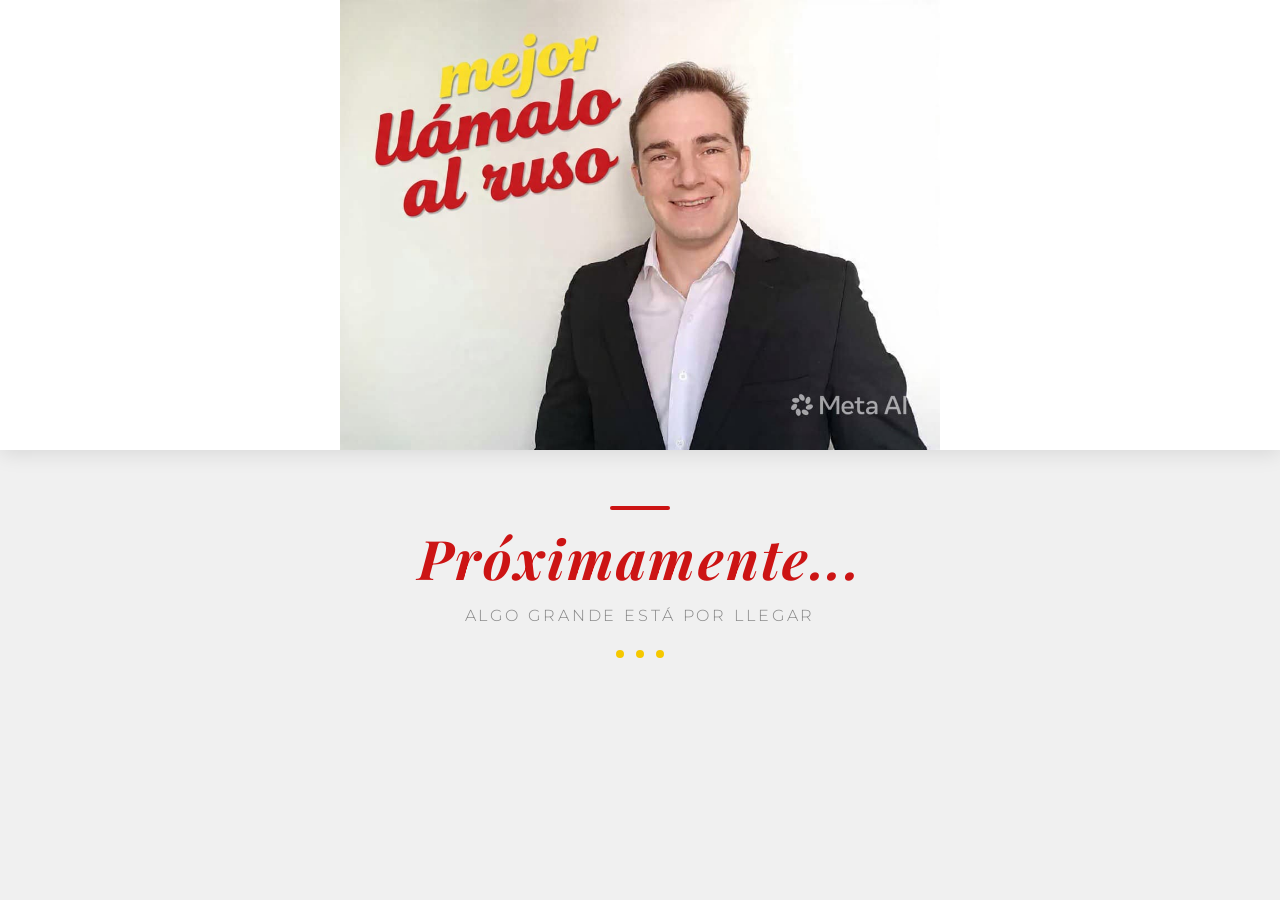
==== index.html @ 2558a4d0 "Add files via upload" ====
<!DOCTYPE html>
<html lang="es">
<head>
  <meta charset="UTF-8" />
  <meta name="viewport" content="width=device-width, initial-scale=1.0" />
  <title>Próximamente</title>
  <link href="https://fonts.googleapis.com/css2?family=Playfair+Display:ital,wght@0,700;1,700&family=Montserrat:wght@300;400;600&display=swap" rel="stylesheet" />
  <style>
    *, *::before, *::after {
      box-sizing: border-box;
      margin: 0;
      padding: 0;
    }

    :root {
      --rojo: #cc1414;
      --amarillo: #f5c800;
      --blanco: #ffffff;
      --gris: #f0f0f0;
    }

    body {
      background-color: var(--gris);
      font-family: 'Montserrat', sans-serif;
      min-height: 100vh;
      display: flex;
      flex-direction: column;
      align-items: center;
    }

    /* ===== HEADER ===== */
    header {
      width: 100%;
      background: var(--blanco);
      box-shadow: 0 4px 20px rgba(0,0,0,0.10);
      display: flex;
      justify-content: center;
      align-items: center;
      padding: 0;
      overflow: hidden;
      position: relative;
    }

    .header-img-wrap {
      width: 100%;
      max-width: 600px;
      position: relative;
    }

    .header-img-wrap img {
      width: 100%;
      height: auto;
      display: block;
      object-fit: cover;
    }

    /* ===== CONTENIDO ===== */
    .contenido {
      display: flex;
      flex-direction: column;
      align-items: center;
      justify-content: center;
      padding: 56px 24px 48px;
      text-align: center;
      gap: 18px;
    }

    .linea-decorativa {
      width: 60px;
      height: 4px;
      background: var(--rojo);
      border-radius: 2px;
      margin: 0 auto;
    }

    h3.proximamente {
      font-family: 'Playfair Display', serif;
      font-style: italic;
      font-size: clamp(2rem, 6vw, 3.4rem);
      color: var(--rojo);
      letter-spacing: 0.04em;
      line-height: 1.1;
      animation: fadeUp 0.9s cubic-bezier(.22,1,.36,1) both;
    }

    .sub {
      font-family: 'Montserrat', sans-serif;
      font-weight: 300;
      font-size: clamp(0.85rem, 2.5vw, 1rem);
      color: #888;
      letter-spacing: 0.18em;
      text-transform: uppercase;
      animation: fadeUp 1.1s 0.15s cubic-bezier(.22,1,.36,1) both;
    }

    .dot {
      display: inline-block;
      width: 8px;
      height: 8px;
      border-radius: 50%;
      background: var(--amarillo);
      margin: 0 4px;
      animation: pulse 1.4s infinite ease-in-out;
    }
    .dot:nth-child(2) { animation-delay: 0.2s; }
    .dot:nth-child(3) { animation-delay: 0.4s; }

    /* ===== ANIMACIONES ===== */
    @keyframes fadeUp {
      from { opacity: 0; transform: translateY(28px); }
      to   { opacity: 1; transform: translateY(0); }
    }

    @keyframes pulse {
      0%, 100% { transform: scale(1); opacity: 0.7; }
      50%       { transform: scale(1.5); opacity: 1; }
    }

    /* ===== RESPONSIVE ===== */
    @media (max-width: 480px) {
      .header-img-wrap {
        max-width: 100%;
      }

      .contenido {
        padding: 36px 16px 32px;
      }
    }
  </style>
</head>
<body>

  <header>
    <div class="header-img-wrap">
      <img src="CV.jpeg" alt="Mejor llámalo al ruso" />
    </div>
  </header>

  <section class="contenido">
    <div class="linea-decorativa"></div>
    <h3 class="proximamente">Próximamente...</h3>
    <p class="sub">Algo grande está por llegar</p>
    <div>
      <span class="dot"></span>
      <span class="dot"></span>
      <span class="dot"></span>
    </div>
  </section>

</body>
</html>
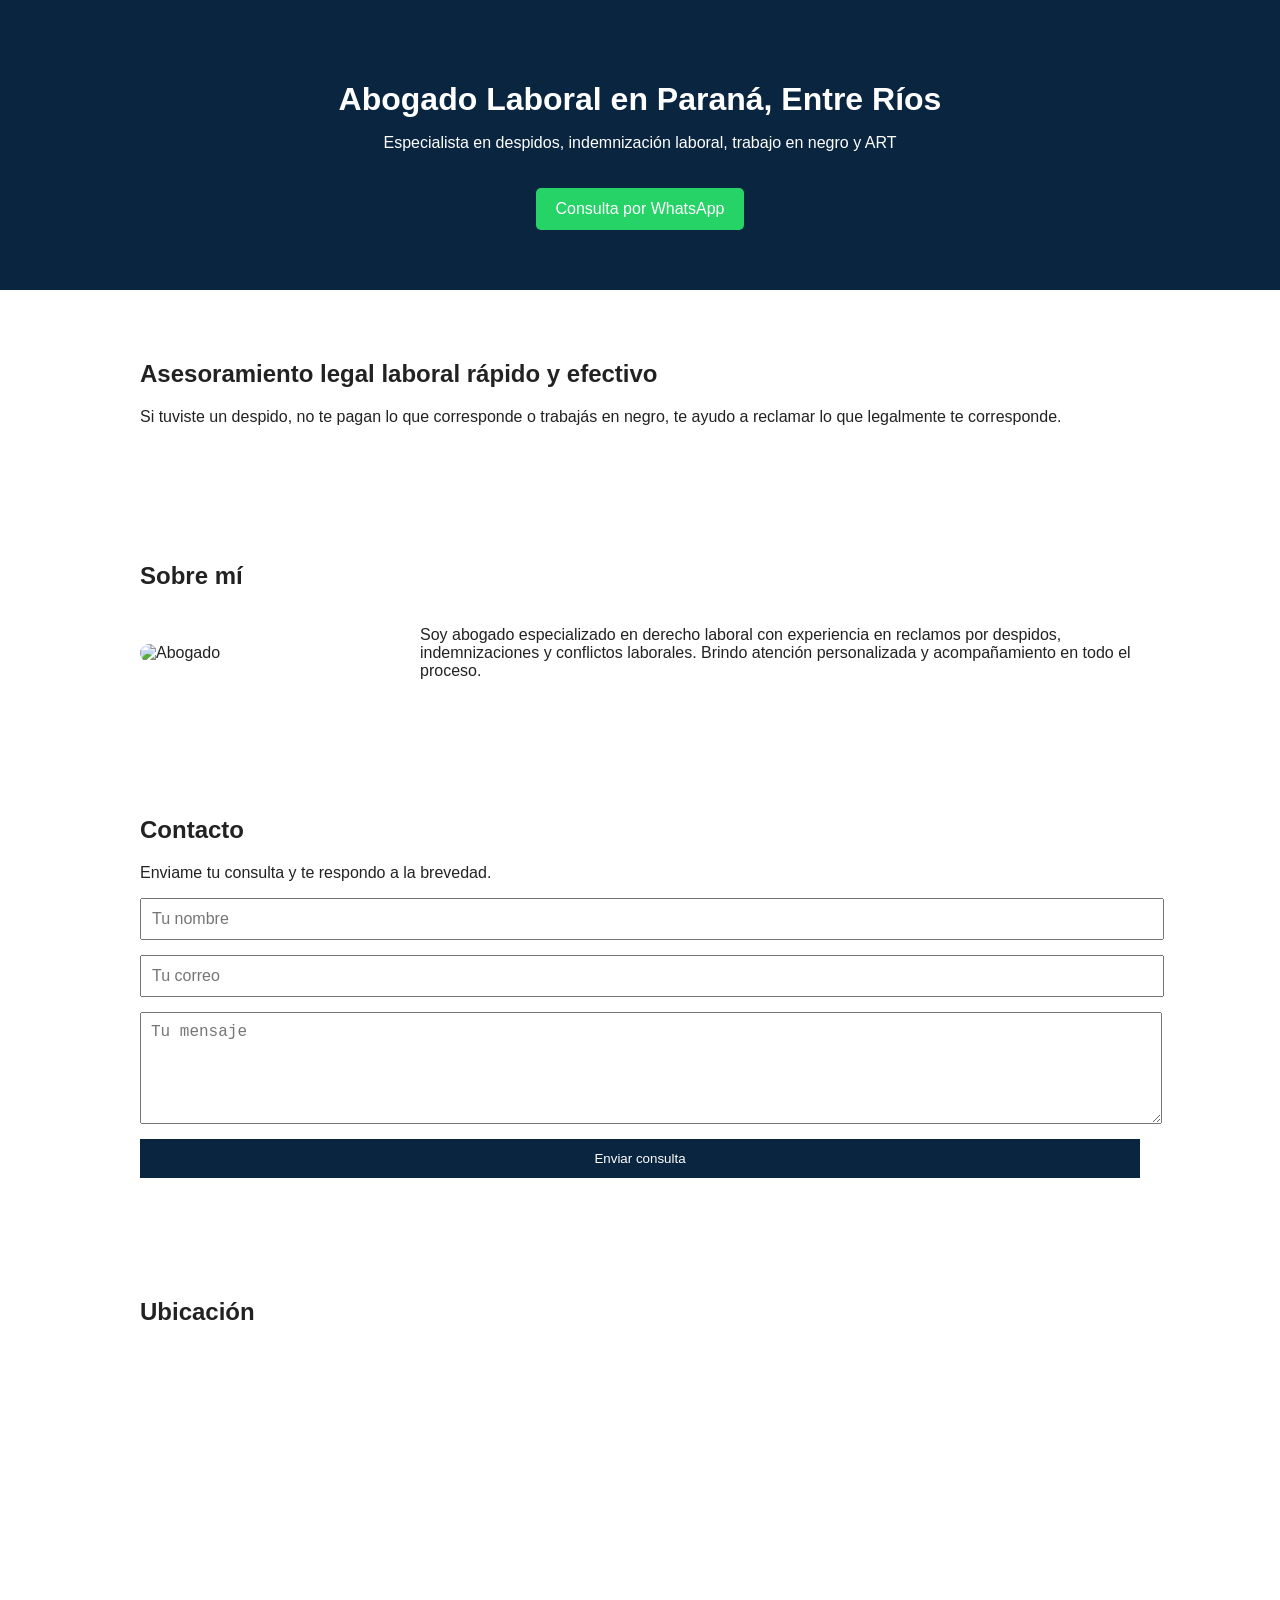
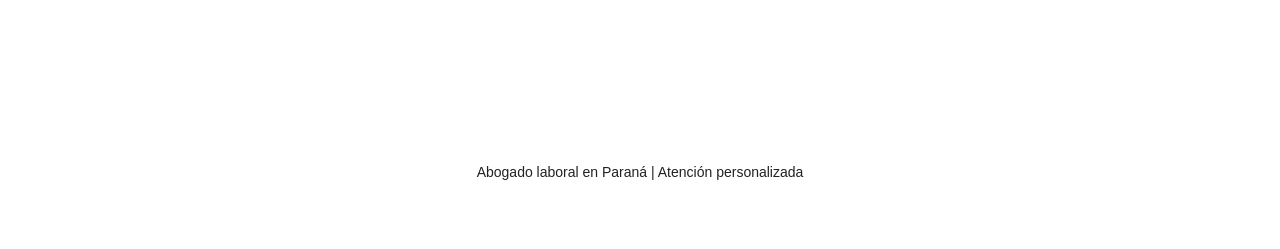
==== commit 8019c6fc: "Update index.html for legal services website" ====
--- a/index.html
+++ b/index.html
@@ -1,151 +1,167 @@
 <!DOCTYPE html>
 <html lang="es">
 <head>
-  <meta charset="UTF-8" />
-  <meta name="viewport" content="width=device-width, initial-scale=1.0" />
-  <title>Próximamente</title>
-  <link href="https://fonts.googleapis.com/css2?family=Playfair+Display:ital,wght@0,700;1,700&family=Montserrat:wght@300;400;600&display=swap" rel="stylesheet" />
-  <style>
-    *, *::before, *::after {
-      box-sizing: border-box;
-      margin: 0;
-      padding: 0;
+<meta charset="UTF-8">
+<meta name="viewport" content="width=device-width, initial-scale=1.0">
+
+<title>Abogado Laboral en Paran&aacute; | Consulta Gratis</title>
+
+<meta name="description" content="Abogado laboral en Paran&aacute;. Despidos, indemnizaci&oacute;n y ART. Consulta sin cargo.">
+
+<style>
+body {
+    margin: 0;
+    font-family: Arial, sans-serif;
+    color: #222;
+}
+
+/* HERO */
+header {
+    background: #0a2540;
+    color: white;
+    text-align: center;
+    padding: 60px 20px;
+}
+
+h1 {
+    font-size: 32px;
+    margin-bottom: 10px;
+}
+
+.cta {
+    display: inline-block;
+    margin-top: 20px;
+    background: #25d366;
+    color: white;
+    padding: 12px 20px;
+    text-decoration: none;
+    border-radius: 5px;
+}
+
+/* SECCIONES */
+section {
+    padding: 50px 20px;
+    max-width: 1000px;
+    margin: auto;
+}
+
+/* SOBRE MI */
+.sobre-mi {
+    display: flex;
+    flex-wrap: wrap;
+    align-items: center;
+    gap: 30px;
+}
+
+.sobre-mi img {
+    width: 250px;
+    border-radius: 10px;
+}
+
+.sobre-mi div {
+    flex: 1;
+}
+
+/* FORMULARIO */
+form {
+    display: flex;
+    flex-direction: column;
+    gap: 15px;
+}
+
+input, textarea {
+    padding: 10px;
+    font-size: 16px;
+    width: 100%;
+}
+
+button {
+    background: #0a2540;
+    color: white;
+    border: none;
+    padding: 12px;
+    cursor: pointer;
+}
+
+/* MAPA */
+iframe {
+    width: 100%;
+    height: 300px;
+    border: 0;
+}
+
+/* RESPONSIVE */
+@media(max-width:768px){
+    .sobre-mi {
+        flex-direction: column;
+        text-align: center;
     }
+}
+</style>
 
-    :root {
-      --rojo: #cc1414;
-      --amarillo: #f5c800;
-      --blanco: #ffffff;
-      --gris: #f0f0f0;
-    }
+</head>
 
-    body {
-      background-color: var(--gris);
-      font-family: 'Montserrat', sans-serif;
-      min-height: 100vh;
-      display: flex;
-      flex-direction: column;
-      align-items: center;
-    }
-
-    /* ===== HEADER ===== */
-    header {
-      width: 100%;
-      background: var(--blanco);
-      box-shadow: 0 4px 20px rgba(0,0,0,0.10);
-      display: flex;
-      justify-content: center;
-      align-items: center;
-      padding: 0;
-      overflow: hidden;
-      position: relative;
-    }
-
-    .header-img-wrap {
-      width: 100%;
-      max-width: 600px;
-      position: relative;
-    }
-
-    .header-img-wrap img {
-      width: 100%;
-      height: auto;
-      display: block;
-      object-fit: cover;
-    }
-
-    /* ===== CONTENIDO ===== */
-    .contenido {
-      display: flex;
-      flex-direction: column;
-      align-items: center;
-      justify-content: center;
-      padding: 56px 24px 48px;
-      text-align: center;
-      gap: 18px;
-    }
-
-    .linea-decorativa {
-      width: 60px;
-      height: 4px;
-      background: var(--rojo);
-      border-radius: 2px;
-      margin: 0 auto;
-    }
-
-    h3.proximamente {
-      font-family: 'Playfair Display', serif;
-      font-style: italic;
-      font-size: clamp(2rem, 6vw, 3.4rem);
-      color: var(--rojo);
-      letter-spacing: 0.04em;
-      line-height: 1.1;
-      animation: fadeUp 0.9s cubic-bezier(.22,1,.36,1) both;
-    }
-
-    .sub {
-      font-family: 'Montserrat', sans-serif;
-      font-weight: 300;
-      font-size: clamp(0.85rem, 2.5vw, 1rem);
-      color: #888;
-      letter-spacing: 0.18em;
-      text-transform: uppercase;
-      animation: fadeUp 1.1s 0.15s cubic-bezier(.22,1,.36,1) both;
-    }
-
-    .dot {
-      display: inline-block;
-      width: 8px;
-      height: 8px;
-      border-radius: 50%;
-      background: var(--amarillo);
-      margin: 0 4px;
-      animation: pulse 1.4s infinite ease-in-out;
-    }
-    .dot:nth-child(2) { animation-delay: 0.2s; }
-    .dot:nth-child(3) { animation-delay: 0.4s; }
-
-    /* ===== ANIMACIONES ===== */
-    @keyframes fadeUp {
-      from { opacity: 0; transform: translateY(28px); }
-      to   { opacity: 1; transform: translateY(0); }
-    }
-
-    @keyframes pulse {
-      0%, 100% { transform: scale(1); opacity: 0.7; }
-      50%       { transform: scale(1.5); opacity: 1; }
-    }
-
-    /* ===== RESPONSIVE ===== */
-    @media (max-width: 480px) {
-      .header-img-wrap {
-        max-width: 100%;
-      }
-
-      .contenido {
-        padding: 36px 16px 32px;
-      }
-    }
-  </style>
-</head>
 <body>
 
-  <header>
-    <div class="header-img-wrap">
-      <img src="CV.jpeg" alt="Mejor llámalo al ruso" />
+<!-- HERO -->
+<header>
+<h1>Abogado Laboral en Paran&aacute;, Entre R&iacute;os</h1>
+<p>Especialista en despidos, indemnizaci&oacute;n laboral, trabajo en negro y ART</p>
+<a class="cta" href="https://wa.me/5493430000000">Consulta por WhatsApp</a>
+</header>
+
+<!-- PRESENTACIÓN -->
+<section>
+<h2>Asesoramiento legal laboral r&aacute;pido y efectivo</h2>
+<p>
+Si tuviste un despido, no te pagan lo que corresponde o trabaj&aacute;s en negro,
+te ayudo a reclamar lo que legalmente te corresponde.
+</p>
+</section>
+
+<!-- SOBRE MI -->
+<section>
+<h2>Sobre m&iacute;</h2>
+
+<div class="sobre-mi">
+    <img src="img1.jpg" alt="Abogado">
+
+    <div>
+        <p>
+        Soy abogado especializado en derecho laboral con experiencia en
+        reclamos por despidos, indemnizaciones y conflictos laborales.
+        Brindo atenci&oacute;n personalizada y acompa&ntilde;amiento en todo el proceso.
+        </p>
     </div>
-  </header>
+</div>
 
-  <section class="contenido">
-    <div class="linea-decorativa"></div>
-    <h3 class="proximamente">Próximamente...</h3>
-    <p class="sub">Algo grande está por llegar</p>
-    <div>
-      <span class="dot"></span>
-      <span class="dot"></span>
-      <span class="dot"></span>
-    </div>
-  </section>
+</section>
+
+<!-- CONTACTO -->
+<section>
+<h2>Contacto</h2>
+<p>Enviame tu consulta y te respondo a la brevedad.</p>
+
+<form action="mailto:tucorreo@gmail.com" method="post" enctype="text/plain">
+    <input type="text" name="nombre" placeholder="Tu nombre" required>
+    <input type="email" name="correo" placeholder="Tu correo" required>
+    <textarea name="mensaje" rows="5" placeholder="Tu mensaje" required></textarea>
+
+    <button type="submit">Enviar consulta</button>
+</form>
+
+</section>
+
+<!-- MAPA -->
+<section>
+<h2>Ubicaci&oacute;n</h2>
+<iframe src="https://www.google.com/maps?q=Parana+Entre+Rios&output=embed"></iframe>
+</section>
+
+<!-- FOOTER -->
+<section style="text-align:center; font-size:14px;">
+<p>Abogado laboral en Paran&aacute; | Atenci&oacute;n personalizada</p>
+</section>
 
 </body>
-</html>
+
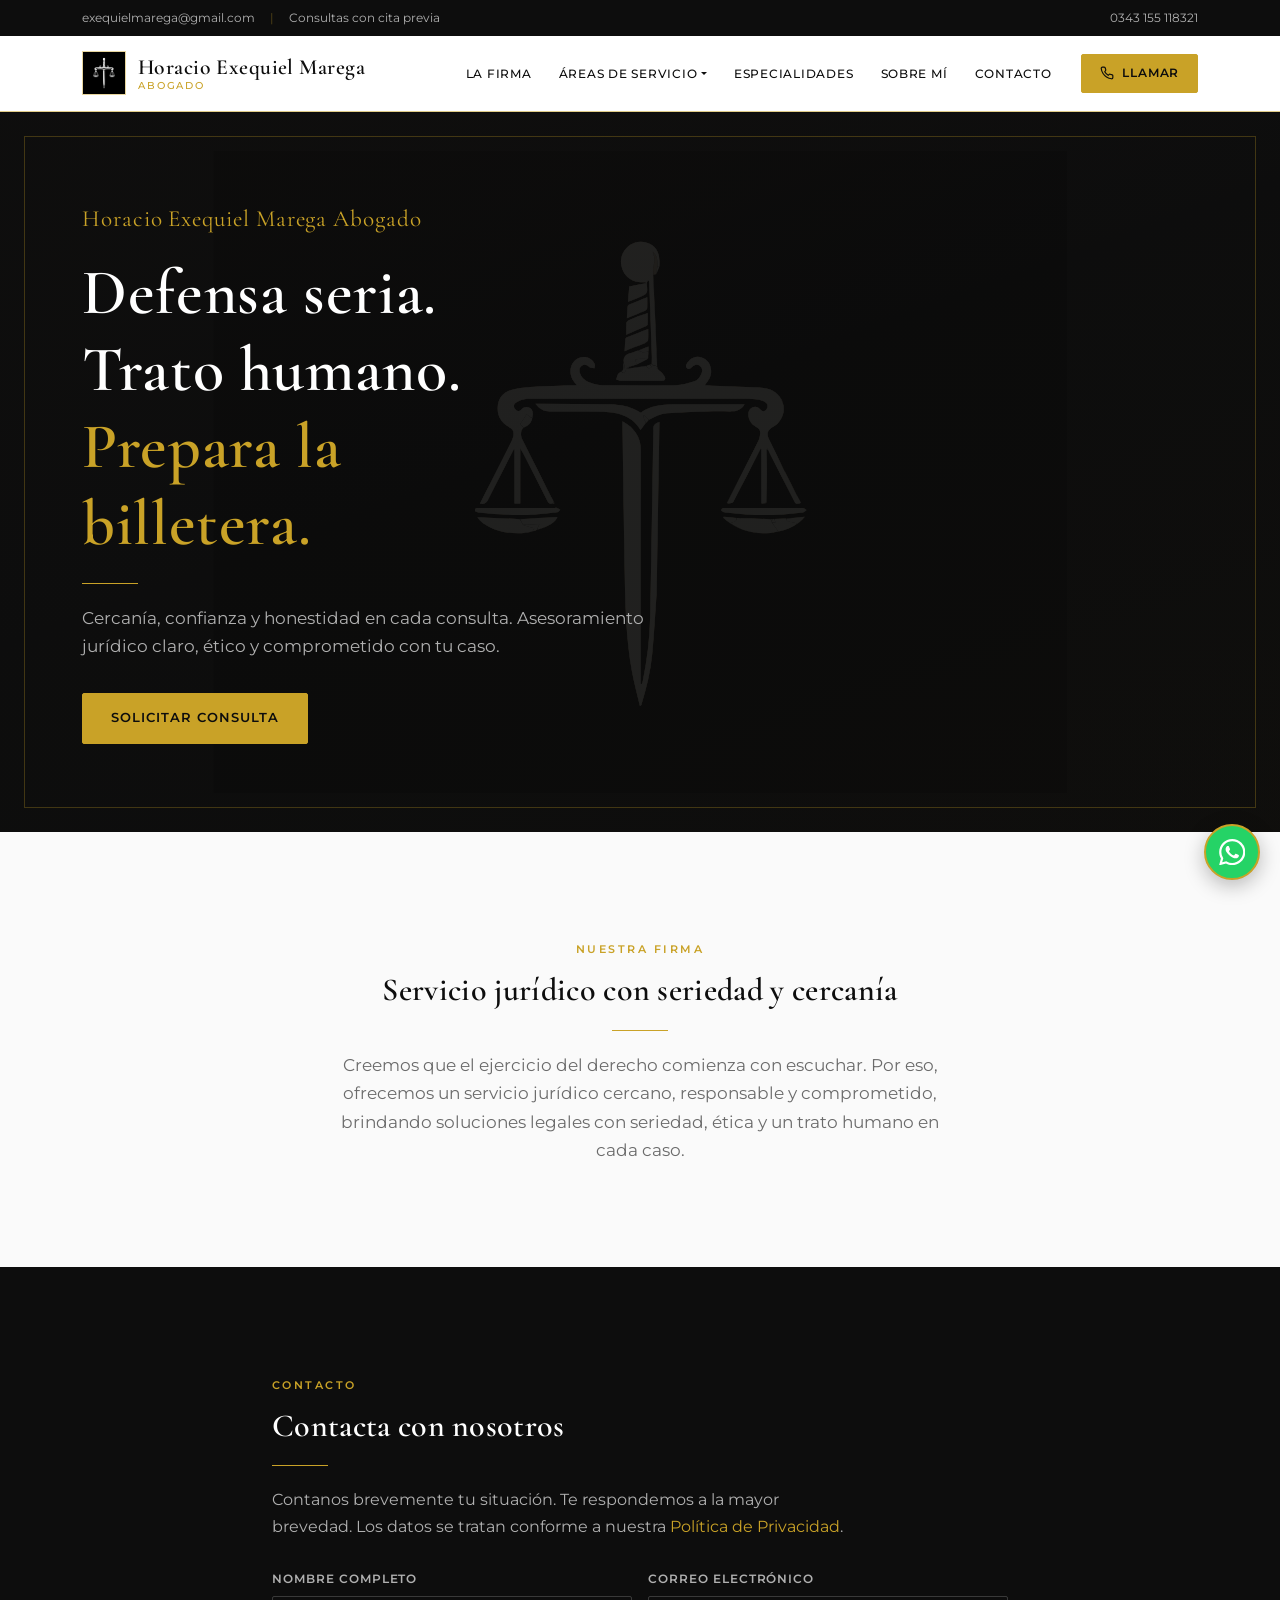
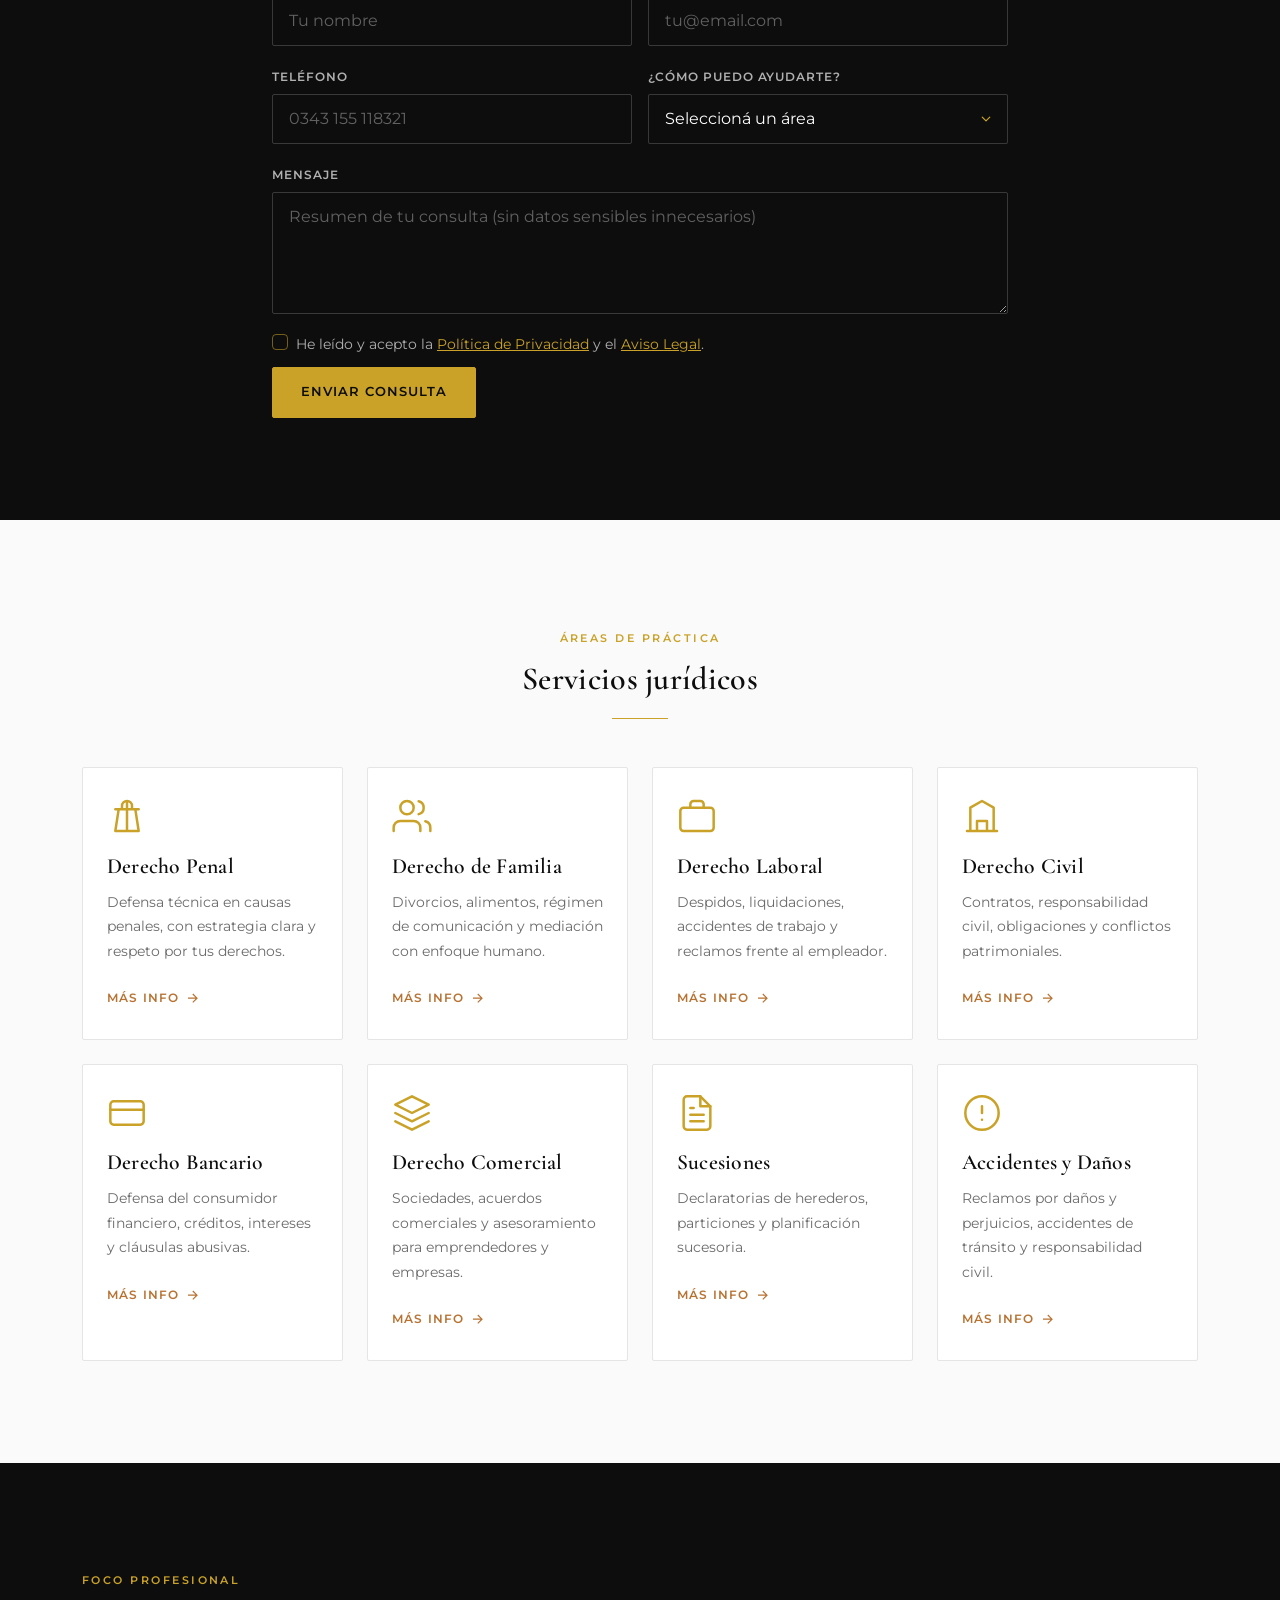
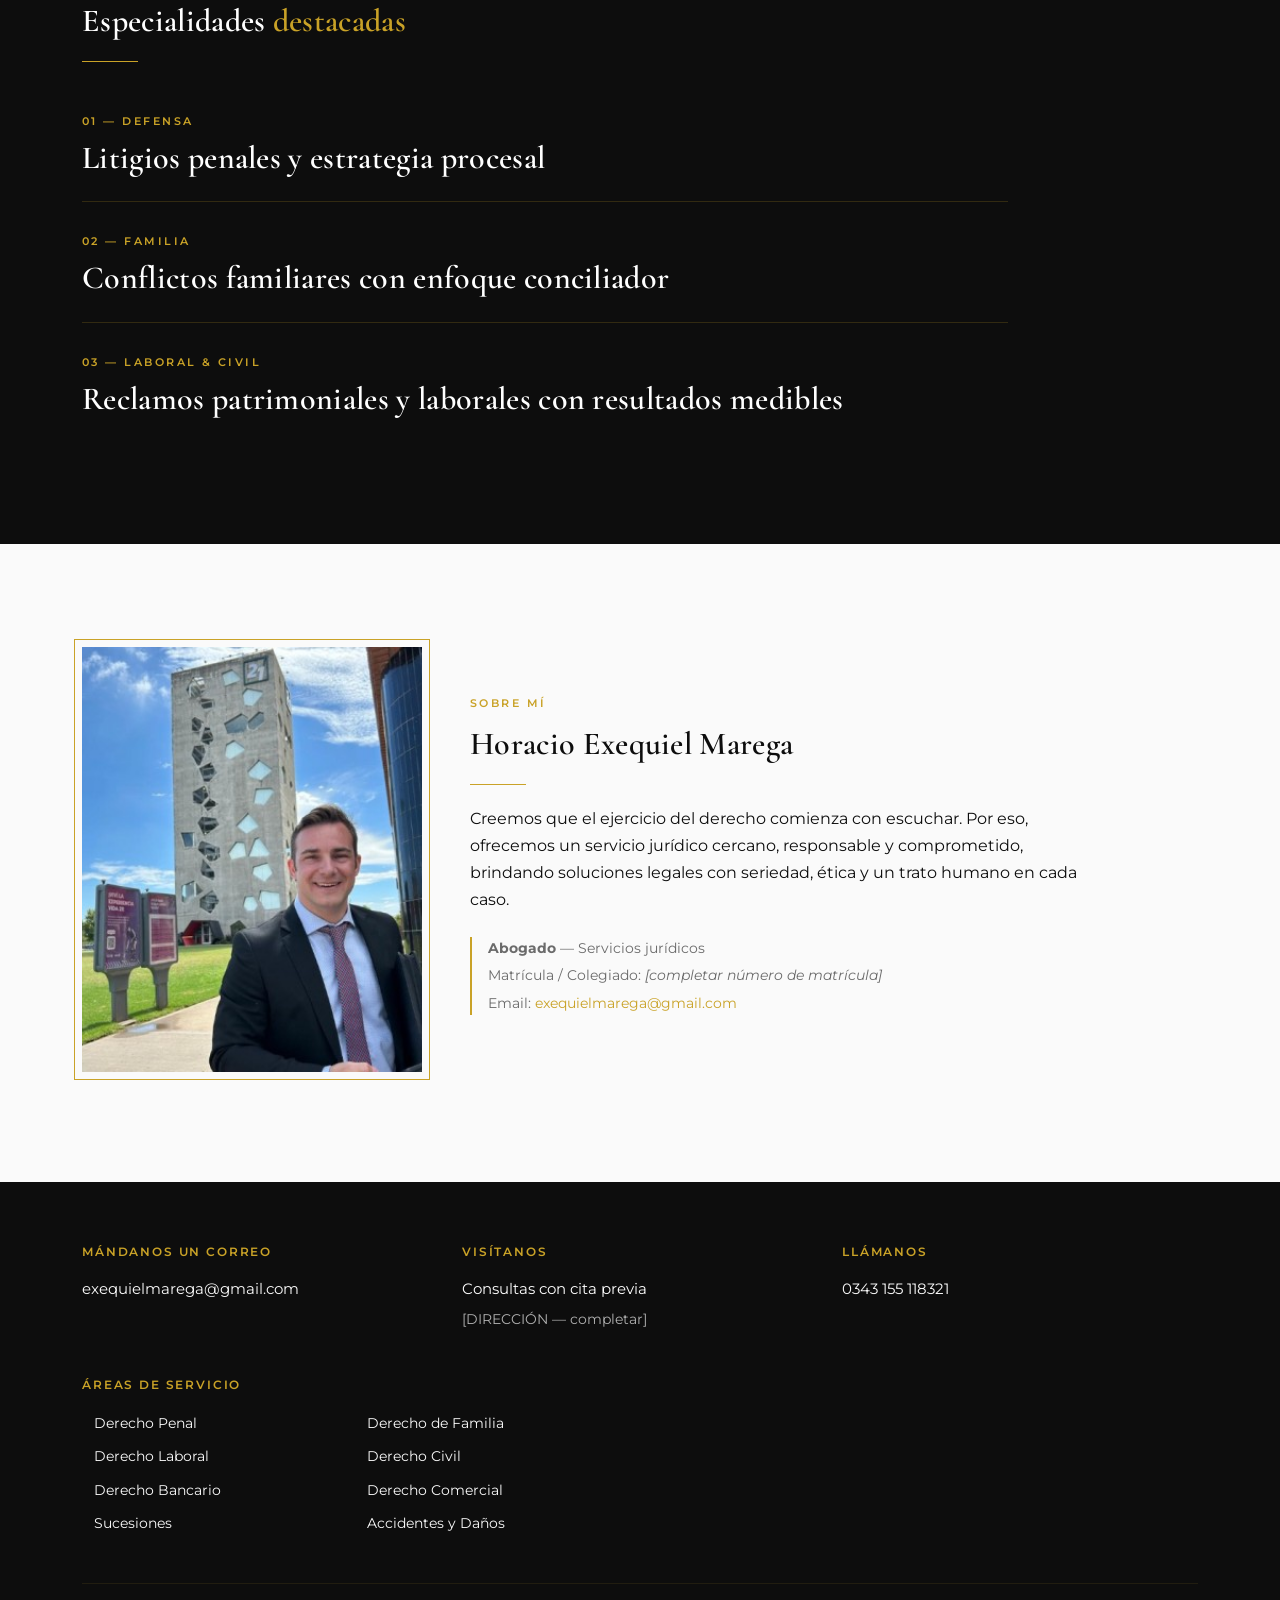
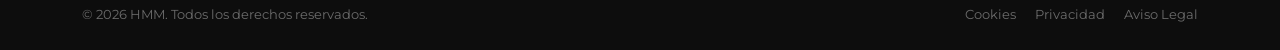
==== commit 69bc5d31: "Add files via upload" ====
--- a/index.html
+++ b/index.html
@@ -1,167 +1,460 @@
-<!DOCTYPE html>
-<html lang="es">
-<head>
-<meta charset="UTF-8">
-<meta name="viewport" content="width=device-width, initial-scale=1.0">
-
-<title>Abogado Laboral en Paran&aacute; | Consulta Gratis</title>
-
-<meta name="description" content="Abogado laboral en Paran&aacute;. Despidos, indemnizaci&oacute;n y ART. Consulta sin cargo.">
-
-<style>
-body {
-    margin: 0;
-    font-family: Arial, sans-serif;
-    color: #222;
-}
-
-/* HERO */
-header {
-    background: #0a2540;
-    color: white;
-    text-align: center;
-    padding: 60px 20px;
-}
-
-h1 {
-    font-size: 32px;
-    margin-bottom: 10px;
-}
-
-.cta {
-    display: inline-block;
-    margin-top: 20px;
-    background: #25d366;
-    color: white;
-    padding: 12px 20px;
-    text-decoration: none;
-    border-radius: 5px;
-}
-
-/* SECCIONES */
-section {
-    padding: 50px 20px;
-    max-width: 1000px;
-    margin: auto;
-}
-
-/* SOBRE MI */
-.sobre-mi {
-    display: flex;
-    flex-wrap: wrap;
-    align-items: center;
-    gap: 30px;
-}
-
-.sobre-mi img {
-    width: 250px;
-    border-radius: 10px;
-}
-
-.sobre-mi div {
-    flex: 1;
-}
-
-/* FORMULARIO */
-form {
-    display: flex;
-    flex-direction: column;
-    gap: 15px;
-}
-
-input, textarea {
-    padding: 10px;
-    font-size: 16px;
-    width: 100%;
-}
-
-button {
-    background: #0a2540;
-    color: white;
-    border: none;
-    padding: 12px;
-    cursor: pointer;
-}
-
-/* MAPA */
-iframe {
-    width: 100%;
-    height: 300px;
-    border: 0;
-}
-
-/* RESPONSIVE */
-@media(max-width:768px){
-    .sobre-mi {
-        flex-direction: column;
-        text-align: center;
-    }
-}
-</style>
-
-</head>
-
-<body>
-
-<!-- HERO -->
-<header>
-<h1>Abogado Laboral en Paran&aacute;, Entre R&iacute;os</h1>
-<p>Especialista en despidos, indemnizaci&oacute;n laboral, trabajo en negro y ART</p>
-<a class="cta" href="https://wa.me/5493430000000">Consulta por WhatsApp</a>
-</header>
-
-<!-- PRESENTACIÓN -->
-<section>
-<h2>Asesoramiento legal laboral r&aacute;pido y efectivo</h2>
-<p>
-Si tuviste un despido, no te pagan lo que corresponde o trabaj&aacute;s en negro,
-te ayudo a reclamar lo que legalmente te corresponde.
-</p>
-</section>
-
-<!-- SOBRE MI -->
-<section>
-<h2>Sobre m&iacute;</h2>
-
-<div class="sobre-mi">
-    <img src="img1.jpg" alt="Abogado">
-
-    <div>
-        <p>
-        Soy abogado especializado en derecho laboral con experiencia en
-        reclamos por despidos, indemnizaciones y conflictos laborales.
-        Brindo atenci&oacute;n personalizada y acompa&ntilde;amiento en todo el proceso.
-        </p>
-    </div>
-</div>
-
-</section>
-
-<!-- CONTACTO -->
-<section>
-<h2>Contacto</h2>
-<p>Enviame tu consulta y te respondo a la brevedad.</p>
-
-<form action="mailto:tucorreo@gmail.com" method="post" enctype="text/plain">
-    <input type="text" name="nombre" placeholder="Tu nombre" required>
-    <input type="email" name="correo" placeholder="Tu correo" required>
-    <textarea name="mensaje" rows="5" placeholder="Tu mensaje" required></textarea>
-
-    <button type="submit">Enviar consulta</button>
-</form>
-
-</section>
-
-<!-- MAPA -->
-<section>
-<h2>Ubicaci&oacute;n</h2>
-<iframe src="https://www.google.com/maps?q=Parana+Entre+Rios&output=embed"></iframe>
-</section>
-
-<!-- FOOTER -->
-<section style="text-align:center; font-size:14px;">
-<p>Abogado laboral en Paran&aacute; | Atenci&oacute;n personalizada</p>
-</section>
-
-</body>
-
+<!DOCTYPE html>
+<html lang="es-AR">
+<head>
+  <meta charset="UTF-8">
+  <meta name="viewport" content="width=device-width, initial-scale=1">
+  <meta name="description" content="Horacio Exequiel Marega Abogado — Asesoramiento jurídico cercano, ético y profesional. Derecho penal, familia, laboral, civil y bancario.">
+  <meta name="theme-color" content="#0D0D0D">
+  <title>Horacio Exequiel Marega Abogado | Despacho jurídico</title>
+
+  <!--
+    NOTAS DE SEGURIDAD PARA PRODUCCIÓN (despliegue)
+    ================================================
+    - Servir SIEMPRE por HTTPS.
+    - Configurar cabeceras en el servidor (nginx/IIS/Apache), p. ej.:
+        Content-Security-Policy: default-src 'self'; script-src 'self' https://cdn.jsdelivr.net; style-src 'self' https://cdn.jsdelivr.net https://fonts.googleapis.com; font-src 'self' https://fonts.gstatic.com; img-src 'self' data:; connect-src 'self'; frame-ancestors 'none';
+        X-Frame-Options: DENY
+        X-Content-Type-Options: nosniff
+        Strict-Transport-Security: max-age=31536000; includeSubDomains
+        Referrer-Policy: strict-origin-when-cross-origin
+        Permissions-Policy: camera=(), microphone=(), geolocation=()
+    - El formulario debe POSTear a un backend propio con validación server-side,
+      rate limiting, honeypot/captcha y almacenamiento cifrado.
+    - No guardar datos personales en localStorage/sessionStorage.
+    - No embeber API keys ni secretos en este HTML/JS.
+  -->
+
+  <link rel="preconnect" href="https://fonts.googleapis.com">
+  <link rel="preconnect" href="https://fonts.gstatic.com" crossorigin>
+  <link href="https://fonts.googleapis.com/css2?family=Cormorant+Garamond:ital,wght@0,500;0,600;0,700;1,500&family=Montserrat:wght@400;500;600;700&display=swap" rel="stylesheet">
+
+  <!-- Bootstrap 5.3.3 (CDN oficial) -->
+  <link href="https://cdn.jsdelivr.net/npm/bootstrap@5.3.3/dist/css/bootstrap.min.css" rel="stylesheet" integrity="sha384-QWTKZyjpPEjISv5WaRU9OFeRpok6YctnYmDr5pNlyT2bRjXh0JMhjY6hW+ALEwIH" crossorigin="anonymous">
+
+  <!-- Overrides de identidad (después de Bootstrap) -->
+  <link rel="stylesheet" href="css/variables.css">
+  <link rel="stylesheet" href="css/styles.css">
+</head>
+<body id="top">
+
+  <a class="skip-link" href="#contenido">Saltar al contenido</a>
+
+  <!-- ========== 1. HEADER ========== -->
+  <header class="em-site-header" role="banner">
+    <!-- Barra superior -->
+    <div class="em-topbar">
+      <div class="container d-flex flex-wrap justify-content-between align-items-center py-1">
+        <div class="d-none d-md-block">
+          <a href="mailto:exequielmarega@gmail.com">exequielmarega@gmail.com</a>
+          <span class="em-topbar-sep" aria-hidden="true">|</span>
+          <span><!-- TODO: completar dirección -->Consultas con cita previa</span>
+        </div>
+        <div>
+          <a href="tel:+54343155118321">0343 155 118321</a>
+        </div>
+      </div>
+    </div>
+
+    <nav class="navbar navbar-expand-lg em-navbar" id="mainNav" aria-label="Principal">
+      <div class="container">
+        <a class="em-brand navbar-brand mb-0" href="#top">
+          <img class="em-brand-logo" src="img/Logo.jpg" width="48" height="48" alt="Horacio Exequiel Marega Abogado">
+          <span class="em-brand-text">
+            <span class="em-brand-name">Horacio Exequiel Marega</span>
+            <span class="em-brand-tag">Abogado</span>
+          </span>
+        </a>
+
+        <button class="navbar-toggler" type="button" data-bs-toggle="collapse" data-bs-target="#navbarMain" aria-controls="navbarMain" aria-expanded="false" aria-label="Abrir menú">
+          <span class="navbar-toggler-icon"></span>
+        </button>
+
+        <div class="collapse navbar-collapse" id="navbarMain">
+          <ul class="navbar-nav ms-auto align-items-lg-center">
+            <li class="nav-item"><a class="nav-link" href="#valores">La firma</a></li>
+            <li class="nav-item dropdown">
+              <a class="nav-link dropdown-toggle" href="#servicios" id="serviciosDropdown" role="button" data-bs-toggle="dropdown" aria-expanded="false">Áreas de Servicio</a>
+              <ul class="dropdown-menu" aria-labelledby="serviciosDropdown">
+                <li><a class="dropdown-item" href="#servicio-penal">Derecho Penal</a></li>
+                <li><a class="dropdown-item" href="#servicio-familia">Derecho de Familia</a></li>
+                <li><a class="dropdown-item" href="#servicio-laboral">Derecho Laboral</a></li>
+                <li><a class="dropdown-item" href="#servicio-civil">Derecho Civil</a></li>
+                <li><a class="dropdown-item" href="#servicio-bancario">Derecho Bancario</a></li>
+                <li><a class="dropdown-item" href="#servicio-comercial">Derecho Comercial</a></li>
+                <li><a class="dropdown-item" href="#servicio-sucesiones">Sucesiones</a></li>
+                <li><a class="dropdown-item" href="#servicio-accidentes">Accidentes y Daños</a></li>
+              </ul>
+            </li>
+            <li class="nav-item"><a class="nav-link" href="#especialidades">Especialidades</a></li>
+            <li class="nav-item"><a class="nav-link" href="#fundador">Sobre mí</a></li>
+            <li class="nav-item"><a class="nav-link" href="#contacto">Contacto</a></li>
+            <li class="nav-item ms-lg-3">
+              <a class="btn-em btn-em--nav" href="tel:+54343155118321">
+                <svg width="14" height="14" viewBox="0 0 24 24" fill="none" stroke="currentColor" stroke-width="2" aria-hidden="true"><path d="M22 16.92v3a2 2 0 0 1-2.18 2 19.79 19.79 0 0 1-8.63-3.07 19.5 19.5 0 0 1-6-6A19.79 19.79 0 0 1 2.12 4.18 2 2 0 0 1 4.11 2h3a2 2 0 0 1 2 1.72c.13.81.36 1.6.68 2.35a2 2 0 0 1-.45 2.11L8.09 9.91a16 16 0 0 0 6 6l1.27-1.27a2 2 0 0 1 2.11-.45c.75.32 1.54.55 2.35.68A2 2 0 0 1 22 16.92z"/></svg>
+                Llamar
+              </a>
+            </li>
+          </ul>
+        </div>
+      </div>
+    </nav>
+  </header>
+
+  <main id="contenido">
+
+    <!-- ========== 2. HERO ========== -->
+    <section class="em-hero" aria-labelledby="hero-title">
+      <img class="em-hero-watermark" src="img/Logo.svg" alt="" aria-hidden="true" width="800" height="800">
+      <div class="container">
+        <div class="row align-items-center">
+          <div class="col-lg-8 col-xl-7">
+            <p class="em-hero-brand">Horacio Exequiel Marega Abogado</p>
+            <h1 id="hero-title" class="em-hero-title">
+              Defensa seria.<br>
+              Trato humano.<br>
+              <span class="em-accent">Prepara la billetera.</span>
+            </h1>
+            <hr class="em-divider">
+            <p class="em-hero-lead">
+              Cercanía, confianza y honestidad en cada consulta. Asesoramiento jurídico
+              claro, ético y comprometido con tu caso.
+            </p>
+            <a class="btn-em" href="#contacto">Solicitar consulta</a>
+          </div>
+        </div>
+      </div>
+    </section>
+
+    <!-- ========== 3. VALORES / CONFIANZA ========== -->
+    <section id="valores" class="em-section" aria-labelledby="valores-title">
+      <div class="container">
+        <div class="row justify-content-center text-center">
+          <div class="col-lg-8">
+            <p class="em-kicker">Nuestra firma</p>
+            <h2 id="valores-title">Servicio jurídico con seriedad y cercanía</h2>
+            <hr class="em-divider em-divider--center">
+            <p class="em-values-lead mx-auto mb-0">
+              Creemos que el ejercicio del derecho comienza con escuchar. Por eso,
+              ofrecemos un servicio jurídico cercano, responsable y comprometido,
+              brindando soluciones legales con seriedad, ética y un trato humano en cada caso.
+            </p>
+          </div>
+        </div>
+      </div>
+    </section>
+
+    <!-- ========== 4. FORMULARIO DE CONTACTO RÁPIDO ========== -->
+    <section id="contacto" class="em-section em-section--dark" aria-labelledby="contacto-title">
+      <div class="container">
+        <div class="row justify-content-center">
+          <div class="col-lg-8">
+            <p class="em-kicker">Contacto</p>
+            <h2 id="contacto-title">Contacta con nosotros</h2>
+            <hr class="em-divider">
+            <p class="mb-4" style="color: var(--em-gray-light); max-width: 36rem;">
+              Contanos brevemente tu situación. Te respondemos a la mayor brevedad.
+              Los datos se tratan conforme a nuestra
+              <a href="privacidad.html">Política de Privacidad</a>.
+            </p>
+
+            <!--
+              BACKEND: este formulario debe enviarse por HTTPS a un endpoint propio.
+              Validar/sanitizar en servidor; rate limit; captcha; no confiar en el cliente.
+            -->
+            <form id="contactForm" class="em-contact-form" novalidate autocomplete="on" method="post" action="#">
+              <!-- Honeypot anti-bot (no completar) -->
+              <div class="em-hp" aria-hidden="true">
+                <label for="company_website">Sitio web de empresa</label>
+                <input type="text" id="company_website" name="company_website" tabindex="-1" autocomplete="off">
+              </div>
+
+              <div class="row g-3">
+                <div class="col-md-6">
+                  <label class="form-label" for="name">Nombre completo</label>
+                  <input class="form-control" type="text" id="name" name="name" required maxlength="80" autocomplete="name" aria-required="true" placeholder="Tu nombre">
+                  <div class="invalid-feedback" role="alert"></div>
+                </div>
+                <div class="col-md-6">
+                  <label class="form-label" for="email">Correo electrónico</label>
+                  <input class="form-control" type="email" id="email" name="email" required maxlength="120" autocomplete="email" inputmode="email" aria-required="true" placeholder="tu@email.com">
+                  <div class="invalid-feedback" role="alert"></div>
+                </div>
+                <div class="col-md-6">
+                  <label class="form-label" for="phone">Teléfono</label>
+                  <input class="form-control" type="tel" id="phone" name="phone" maxlength="30" autocomplete="tel" inputmode="tel" placeholder="0343 155 118321">
+                  <div class="invalid-feedback" role="alert"></div>
+                </div>
+                <div class="col-md-6">
+                  <label class="form-label" for="service">¿Cómo puedo ayudarte?</label>
+                  <select class="form-select" id="service" name="service" required aria-required="true">
+                    <option value="" selected disabled>Seleccioná un área</option>
+                    <option value="Derecho Penal">Derecho Penal</option>
+                    <option value="Derecho de Familia">Derecho de Familia</option>
+                    <option value="Derecho Laboral">Derecho Laboral</option>
+                    <option value="Derecho Civil">Derecho Civil</option>
+                    <option value="Derecho Bancario">Derecho Bancario</option>
+                    <option value="Derecho Comercial">Derecho Comercial</option>
+                    <option value="Sucesiones">Sucesiones</option>
+                    <option value="Accidentes y Daños">Accidentes y Daños</option>
+                    <option value="Otra consulta">Otra consulta</option>
+                  </select>
+                  <div class="invalid-feedback" role="alert"></div>
+                </div>
+                <div class="col-12">
+                  <label class="form-label" for="message">Mensaje</label>
+                  <textarea class="form-control" id="message" name="message" rows="4" required maxlength="2000" aria-required="true" placeholder="Resumen de tu consulta (sin datos sensibles innecesarios)"></textarea>
+                  <div class="invalid-feedback" role="alert"></div>
+                </div>
+                <div class="col-12">
+                  <div class="form-check">
+                    <input class="form-check-input" type="checkbox" id="privacy" name="privacy" value="1" required aria-required="true">
+                    <label class="form-check-label" for="privacy">
+                      He leído y acepto la <a href="privacidad.html" target="_blank" rel="noopener">Política de Privacidad</a>
+                      y el <a href="aviso-legal.html" target="_blank" rel="noopener">Aviso Legal</a>.
+                    </label>
+                    <div class="invalid-feedback" role="alert">Debés aceptar la Política de Privacidad.</div>
+                  </div>
+                </div>
+                <div class="col-12 d-flex flex-wrap align-items-center gap-3 mt-2">
+                  <button class="btn-em" type="submit">Enviar consulta</button>
+                  <p id="formStatus" class="em-form-status mb-0" aria-live="polite"></p>
+                </div>
+              </div>
+            </form>
+          </div>
+        </div>
+      </div>
+    </section>
+
+    <!-- ========== 5. GRID DE SERVICIOS ========== -->
+    <section id="servicios" class="em-section" aria-labelledby="servicios-title">
+      <div class="container">
+        <div class="text-center mb-5">
+          <p class="em-kicker">Áreas de práctica</p>
+          <h2 id="servicios-title">Servicios jurídicos</h2>
+          <hr class="em-divider em-divider--center">
+        </div>
+
+        <div class="row g-4">
+          <!-- Penal -->
+          <div class="col-md-6 col-xl-3" id="servicio-penal">
+            <article class="em-service-card">
+              <div class="em-service-icon" aria-hidden="true">
+                <svg viewBox="0 0 24 24"><path d="M12 3v18M5 8h14M7 8l-2 13h14l-2-13M9 8V6a3 3 0 0 1 6 0v2"/></svg>
+              </div>
+              <h3 class="em-service-title">Derecho Penal</h3>
+              <p class="em-service-text">Defensa técnica en causas penales, con estrategia clara y respeto por tus derechos.</p>
+              <a class="em-service-link" href="#contacto">Más info <svg viewBox="0 0 24 24" fill="none" stroke="currentColor" stroke-width="2" aria-hidden="true"><path d="M5 12h14M13 5l7 7-7 7"/></svg></a>
+            </article>
+          </div>
+          <!-- Familia -->
+          <div class="col-md-6 col-xl-3" id="servicio-familia">
+            <article class="em-service-card">
+              <div class="em-service-icon" aria-hidden="true">
+                <svg viewBox="0 0 24 24"><path d="M17 21v-2a4 4 0 0 0-4-4H5a4 4 0 0 0-4 4v2"/><circle cx="9" cy="7" r="4"/><path d="M23 21v-2a4 4 0 0 0-3-3.87M16 3.13a4 4 0 0 1 0 7.75"/></svg>
+              </div>
+              <h3 class="em-service-title">Derecho de Familia</h3>
+              <p class="em-service-text">Divorcios, alimentos, régimen de comunicación y mediación con enfoque humano.</p>
+              <a class="em-service-link" href="#contacto">Más info <svg viewBox="0 0 24 24" fill="none" stroke="currentColor" stroke-width="2" aria-hidden="true"><path d="M5 12h14M13 5l7 7-7 7"/></svg></a>
+            </article>
+          </div>
+          <!-- Laboral -->
+          <div class="col-md-6 col-xl-3" id="servicio-laboral">
+            <article class="em-service-card">
+              <div class="em-service-icon" aria-hidden="true">
+                <svg viewBox="0 0 24 24"><rect x="2" y="7" width="20" height="14" rx="2"/><path d="M16 7V5a2 2 0 0 0-2-2h-4a2 2 0 0 0-2 2v2"/></svg>
+              </div>
+              <h3 class="em-service-title">Derecho Laboral</h3>
+              <p class="em-service-text">Despidos, liquidaciones, accidentes de trabajo y reclamos frente al empleador.</p>
+              <a class="em-service-link" href="#contacto">Más info <svg viewBox="0 0 24 24" fill="none" stroke="currentColor" stroke-width="2" aria-hidden="true"><path d="M5 12h14M13 5l7 7-7 7"/></svg></a>
+            </article>
+          </div>
+          <!-- Civil -->
+          <div class="col-md-6 col-xl-3" id="servicio-civil">
+            <article class="em-service-card">
+              <div class="em-service-icon" aria-hidden="true">
+                <svg viewBox="0 0 24 24"><path d="M3 21h18M5 21V7l7-4 7 4v14M9 21v-6h6v6"/></svg>
+              </div>
+              <h3 class="em-service-title">Derecho Civil</h3>
+              <p class="em-service-text">Contratos, responsabilidad civil, obligaciones y conflictos patrimoniales.</p>
+              <a class="em-service-link" href="#contacto">Más info <svg viewBox="0 0 24 24" fill="none" stroke="currentColor" stroke-width="2" aria-hidden="true"><path d="M5 12h14M13 5l7 7-7 7"/></svg></a>
+            </article>
+          </div>
+          <!-- Bancario -->
+          <div class="col-md-6 col-xl-3" id="servicio-bancario">
+            <article class="em-service-card">
+              <div class="em-service-icon" aria-hidden="true">
+                <svg viewBox="0 0 24 24"><rect x="2" y="5" width="20" height="14" rx="2"/><path d="M2 10h20"/></svg>
+              </div>
+              <h3 class="em-service-title">Derecho Bancario</h3>
+              <p class="em-service-text">Defensa del consumidor financiero, créditos, intereses y cláusulas abusivas.</p>
+              <a class="em-service-link" href="#contacto">Más info <svg viewBox="0 0 24 24" fill="none" stroke="currentColor" stroke-width="2" aria-hidden="true"><path d="M5 12h14M13 5l7 7-7 7"/></svg></a>
+            </article>
+          </div>
+          <!-- Comercial -->
+          <div class="col-md-6 col-xl-3" id="servicio-comercial">
+            <article class="em-service-card">
+              <div class="em-service-icon" aria-hidden="true">
+                <svg viewBox="0 0 24 24"><path d="M12 2L2 7l10 5 10-5-10-5z"/><path d="M2 17l10 5 10-5M2 12l10 5 10-5"/></svg>
+              </div>
+              <h3 class="em-service-title">Derecho Comercial</h3>
+              <p class="em-service-text">Sociedades, acuerdos comerciales y asesoramiento para emprendedores y empresas.</p>
+              <a class="em-service-link" href="#contacto">Más info <svg viewBox="0 0 24 24" fill="none" stroke="currentColor" stroke-width="2" aria-hidden="true"><path d="M5 12h14M13 5l7 7-7 7"/></svg></a>
+            </article>
+          </div>
+          <!-- Sucesiones -->
+          <div class="col-md-6 col-xl-3" id="servicio-sucesiones">
+            <article class="em-service-card">
+              <div class="em-service-icon" aria-hidden="true">
+                <svg viewBox="0 0 24 24"><path d="M14 2H6a2 2 0 0 0-2 2v16a2 2 0 0 0 2 2h12a2 2 0 0 0 2-2V8z"/><path d="M14 2v6h6M16 13H8M16 17H8M10 9H8"/></svg>
+              </div>
+              <h3 class="em-service-title">Sucesiones</h3>
+              <p class="em-service-text">Declaratorias de herederos, particiones y planificación sucesoria.</p>
+              <a class="em-service-link" href="#contacto">Más info <svg viewBox="0 0 24 24" fill="none" stroke="currentColor" stroke-width="2" aria-hidden="true"><path d="M5 12h14M13 5l7 7-7 7"/></svg></a>
+            </article>
+          </div>
+          <!-- Accidentes -->
+          <div class="col-md-6 col-xl-3" id="servicio-accidentes">
+            <article class="em-service-card">
+              <div class="em-service-icon" aria-hidden="true">
+                <svg viewBox="0 0 24 24"><circle cx="12" cy="12" r="10"/><path d="M12 8v4M12 16h.01"/></svg>
+              </div>
+              <h3 class="em-service-title">Accidentes y Daños</h3>
+              <p class="em-service-text">Reclamos por daños y perjuicios, accidentes de tránsito y responsabilidad civil.</p>
+              <a class="em-service-link" href="#contacto">Más info <svg viewBox="0 0 24 24" fill="none" stroke="currentColor" stroke-width="2" aria-hidden="true"><path d="M5 12h14M13 5l7 7-7 7"/></svg></a>
+            </article>
+          </div>
+        </div>
+      </div>
+    </section>
+
+    <!-- ========== 6. ESPECIALIDADES DESTACADAS ========== -->
+    <section id="especialidades" class="em-section em-section--dark" aria-labelledby="esp-title">
+      <div class="container">
+        <div class="row align-items-end mb-4">
+          <div class="col-lg-8">
+            <p class="em-kicker">Foco profesional</p>
+            <h2 id="esp-title">Especialidades <span class="em-accent">destacadas</span></h2>
+            <hr class="em-divider">
+          </div>
+        </div>
+        <div class="row">
+          <div class="col-lg-10">
+            <div class="em-specialty">
+              <p class="em-kicker mb-2">01 — Defensa</p>
+              <h3 class="em-specialty-title">Litigios penales y estrategia procesal</h3>
+            </div>
+            <div class="em-specialty">
+              <p class="em-kicker mb-2">02 — Familia</p>
+              <h3 class="em-specialty-title">Conflictos familiares con enfoque conciliador</h3>
+            </div>
+            <div class="em-specialty">
+              <p class="em-kicker mb-2">03 — Laboral &amp; civil</p>
+              <h3 class="em-specialty-title">Reclamos patrimoniales y laborales con resultados medibles</h3>
+            </div>
+          </div>
+        </div>
+      </div>
+    </section>
+
+    <!-- ========== 7. SOBRE EL FUNDADOR ========== -->
+    <section id="fundador" class="em-section" aria-labelledby="fundador-title">
+      <div class="container">
+        <div class="row align-items-center g-5">
+          <div class="col-md-5 col-lg-4">
+            <div class="em-founder-frame">
+              <img class="em-founder-photo" src="img/AboutMe.jpg" width="480" height="600" alt="Horacio Exequiel Marega, abogado">
+            </div>
+          </div>
+          <div class="col-md-7 col-lg-7">
+            <p class="em-kicker">Sobre mí</p>
+            <h2 id="fundador-title">Horacio Exequiel Marega</h2>
+            <hr class="em-divider">
+            <p>
+              Creemos que el ejercicio del derecho comienza con escuchar. Por eso,
+              ofrecemos un servicio jurídico cercano, responsable y comprometido,
+              brindando soluciones legales con seriedad, ética y un trato humano en cada caso.
+            </p>
+            <div class="em-founder-creds">
+              <p class="mb-1"><strong>Abogado</strong> — Servicios jurídicos</p>
+              <p class="mb-1"><!-- TODO: completar -->Matrícula / Colegiado: <em>[completar número de matrícula]</em></p>
+              <p class="mb-0">Email: <a href="mailto:exequielmarega@gmail.com">exequielmarega@gmail.com</a></p>
+            </div>
+
+            <!-- Redes sociales: ocultas por pedido. Quitar clase em-social-hidden para mostrar. -->
+            <div class="em-social em-social-hidden" aria-hidden="true">
+              <a href="#" aria-label="LinkedIn" tabindex="-1"><svg viewBox="0 0 24 24"><path d="M16 8a6 6 0 0 1 6 6v7h-4v-7a2 2 0 0 0-4 0v7h-4v-7a6 6 0 0 1 6-6zM2 9h4v12H2z"/><circle cx="4" cy="4" r="2"/></svg></a>
+              <a href="#" aria-label="Instagram" tabindex="-1"><svg viewBox="0 0 24 24"><rect x="2" y="2" width="20" height="20" rx="5" fill="none" stroke="currentColor" stroke-width="2"/><circle cx="12" cy="12" r="4" fill="none" stroke="currentColor" stroke-width="2"/><circle cx="17.5" cy="6.5" r="1.2"/></svg></a>
+            </div>
+          </div>
+        </div>
+      </div>
+    </section>
+
+  </main>
+
+  <!-- ========== 8. FOOTER ========== -->
+  <footer class="em-footer" role="contentinfo">
+    <div class="container">
+      <div class="row g-4 em-footer-contact">
+        <div class="col-md-4">
+          <h3>Mándanos un correo</h3>
+          <p><a href="mailto:exequielmarega@gmail.com">exequielmarega@gmail.com</a></p>
+        </div>
+        <div class="col-md-4">
+          <h3>Visítanos</h3>
+          <p><!-- TODO: dirección física -->Consultas con cita previa</p>
+          <p class="mb-0" style="color: var(--em-gray-light); font-size: 0.85rem;">[DIRECCIÓN — completar]</p>
+        </div>
+        <div class="col-md-4">
+          <h3>Llámanos</h3>
+          <p><a href="tel:+54343155118321">0343 155 118321</a></p>
+        </div>
+      </div>
+
+      <div class="row mt-5">
+        <div class="col-lg-6">
+          <h3>Áreas de servicio</h3>
+          <ul class="em-footer-services row row-cols-1 row-cols-sm-2">
+            <li class="col"><a href="#servicio-penal">Derecho Penal</a></li>
+            <li class="col"><a href="#servicio-familia">Derecho de Familia</a></li>
+            <li class="col"><a href="#servicio-laboral">Derecho Laboral</a></li>
+            <li class="col"><a href="#servicio-civil">Derecho Civil</a></li>
+            <li class="col"><a href="#servicio-bancario">Derecho Bancario</a></li>
+            <li class="col"><a href="#servicio-comercial">Derecho Comercial</a></li>
+            <li class="col"><a href="#servicio-sucesiones">Sucesiones</a></li>
+            <li class="col"><a href="#servicio-accidentes">Accidentes y Daños</a></li>
+          </ul>
+        </div>
+      </div>
+
+      <hr class="em-footer-rule">
+
+      <div class="d-flex flex-column flex-md-row justify-content-between align-items-start align-items-md-center gap-2 em-footer-legal">
+        <p class="mb-0">&copy; <span id="yearNow">2026</span> HMM. Todos los derechos reservados.</p>
+        <div>
+          <a href="cookies.html">Cookies</a>
+          <a href="privacidad.html">Privacidad</a>
+          <a href="aviso-legal.html">Aviso Legal</a>
+        </div>
+      </div>
+    </div>
+  </footer>
+
+  <!-- ========== 9. WHATSAPP FLOTANTE ========== -->
+  <div class="em-wa" id="waWidget">
+    <div class="em-wa-panel" id="waPanel" role="dialog" aria-labelledby="waTitle" aria-hidden="true">
+      <button type="button" class="em-wa-close" aria-label="Cerrar">&times;</button>
+      <p id="waTitle" class="fw-semibold mb-1" style="font-family: var(--em-font-serif); font-size: 1.15rem; color: var(--em-black);">Horacio Exequiel Marega</p>
+      <p>Hola. ¿En qué puedo ayudarte? Abrí el chat y contame tu consulta.</p>
+      <a class="btn-em em-wa-open" href="#" id="waOpen" style="width: 100%; justify-content: center;">Abrir chat</a>
+    </div>
+    <button type="button" class="em-wa-btn" aria-label="Abrir WhatsApp" aria-expanded="false" aria-controls="waPanel">
+      <svg viewBox="0 0 24 24" aria-hidden="true"><path d="M17.472 14.382c-.297-.149-1.758-.867-2.03-.967-.273-.099-.471-.148-.67.15-.197.297-.767.966-.94 1.164-.173.199-.347.223-.644.075-.297-.15-1.255-.463-2.39-1.475-.883-.788-1.48-1.761-1.653-2.059-.173-.297-.018-.458.13-.606.134-.133.298-.347.446-.52.149-.174.198-.298.298-.497.099-.198.05-.371-.025-.52-.075-.149-.669-1.612-.916-2.207-.242-.579-.487-.5-.669-.51-.173-.008-.371-.01-.57-.01-.198 0-.52.074-.792.372-.272.297-1.04 1.016-1.04 2.479 0 1.462 1.065 2.875 1.213 3.074.149.198 2.096 3.2 5.077 4.487.709.306 1.262.489 1.694.625.712.227 1.36.195 1.871.118.571-.085 1.758-.719 2.006-1.413.248-.694.248-1.289.173-1.413-.074-.124-.272-.198-.57-.347m-5.421 7.403h-.004a9.87 9.87 0 0 1-5.031-1.378l-.361-.214-3.741.982.998-3.648-.235-.374a9.86 9.86 0 0 1-1.51-5.26c.001-5.45 4.436-9.884 9.888-9.884 2.64 0 5.122 1.03 6.988 2.898a9.825 9.825 0 0 1 2.893 6.994c-.003 5.45-4.435 9.884-9.885 9.884m8.413-18.297A11.815 11.815 0 0 0 12.05 0C5.495 0 .16 5.335.157 11.892c0 2.096.547 4.142 1.588 5.945L.057 24l6.305-1.654a11.882 11.882 0 0 0 5.683 1.448h.005c6.554 0 11.89-5.335 11.893-11.893a11.821 11.821 0 0 0-3.48-8.413z"/></svg>
+    </button>
+  </div>
+
+  <script src="https://cdn.jsdelivr.net/npm/bootstrap@5.3.3/dist/js/bootstrap.bundle.min.js" integrity="sha384-YvpcrYf0tY3lHB60NNkmXc5s9fDVZLESaAA55NDzOxhy9GkcIdslK1eN7N6jIeHz" crossorigin="anonymous"></script>
+  <script src="js/main.js"></script>
+</body>
+</html>
--- a/css/variables.css
+++ b/css/variables.css
@@ -0,0 +1,60 @@
+/*
+ * ============================================================
+ * variables.css — Identidad visual Exequiel Marega Abogado
+ * Sobrescribe tokens de Bootstrap 5 (CDN) vía CSS custom properties.
+ * ============================================================
+ */
+
+:root {
+  /* —— Paleta obligatoria —— */
+  --em-black: #0d0d0d;
+  --em-black-soft: #161616;
+  --em-black-muted: #1c1c1c;
+  --em-white: #ffffff;
+  --em-off-white: #fafafa;
+  --em-copper: #b87333;
+  --em-gold: #c9a227;
+  --em-gold-bright: #d4af37;
+  --em-gold-muted: #a88b2a;
+  --em-accent: var(--em-gold);
+  --em-accent-hover: #e0c04a;
+  --em-gray: #6b6b6b;
+  --em-gray-light: #b0b0b0;
+  --em-gray-border: #e5e5e5;
+  --em-error: #c0392b;
+  --em-success: #2e7d4f;
+  --em-whatsapp: #25d366;
+
+  /* —— Tipografía —— */
+  --em-font-serif: "Cormorant Garamond", "Times New Roman", serif;
+  --em-font-sans: "Montserrat", system-ui, sans-serif;
+
+  /* —— Bootstrap 5 overrides —— */
+  --bs-body-font-family: var(--em-font-sans);
+  --bs-body-color: var(--em-black);
+  --bs-body-bg: var(--em-off-white);
+  --bs-primary: var(--em-accent);
+  --bs-primary-rgb: 201, 162, 39;
+  --bs-secondary: var(--em-black);
+  --bs-secondary-rgb: 13, 13, 13;
+  --bs-dark: var(--em-black);
+  --bs-dark-rgb: 13, 13, 13;
+  --bs-light: var(--em-off-white);
+  --bs-border-radius: 0.125rem;
+  --bs-border-radius-sm: 0.0625rem;
+  --bs-border-radius-lg: 0.25rem;
+  --bs-border-color: var(--em-gray-border);
+  --bs-link-color: var(--em-accent);
+  --bs-link-hover-color: var(--em-gold-bright);
+  --bs-focus-ring-color: rgba(201, 162, 39, 0.35);
+  --bs-box-shadow: 0 0.5rem 1.5rem rgba(13, 13, 13, 0.08);
+  --bs-box-shadow-sm: 0 0.125rem 0.5rem rgba(13, 13, 13, 0.06);
+
+  /* —— Layout —— */
+  --em-header-top-h: 2.25rem;
+  --em-nav-h: 4.25rem;
+  --em-section-y: clamp(3.5rem, 8vw, 6.5rem);
+  --em-max: 1140px;
+  --em-line: 1px solid rgba(201, 162, 39, 0.55);
+  --em-transition: 0.25s ease;
+}
--- a/css/styles.css
+++ b/css/styles.css
@@ -0,0 +1,849 @@
+/*
+ * ============================================================
+ * styles.css — Estilos personalizados (no genéricos Bootstrap)
+ * ============================================================
+ */
+
+/* —— Base —— */
+*,
+*::before,
+*::after {
+  box-sizing: border-box;
+}
+
+html {
+  scroll-behavior: smooth;
+  scroll-padding-top: calc(var(--em-header-top-h) + var(--em-nav-h) + 0.5rem);
+}
+
+body {
+  font-family: var(--em-font-sans);
+  font-weight: 400;
+  font-size: 1rem;
+  line-height: 1.7;
+  color: var(--em-black);
+  background: var(--em-off-white);
+  -webkit-font-smoothing: antialiased;
+}
+
+img {
+  max-width: 100%;
+  height: auto;
+  display: block;
+}
+
+a {
+  color: var(--em-accent);
+  text-decoration: none;
+  transition: color var(--em-transition);
+}
+
+a:hover {
+  color: var(--em-gold-bright);
+}
+
+h1, h2, h3, h4, h5, h6,
+.em-display {
+  font-family: var(--em-font-serif);
+  font-weight: 600;
+  line-height: 1.2;
+  letter-spacing: 0.01em;
+  color: var(--em-black);
+}
+
+.em-kicker {
+  display: inline-block;
+  font-family: var(--em-font-sans);
+  font-size: 0.7rem;
+  font-weight: 600;
+  letter-spacing: 0.22em;
+  text-transform: uppercase;
+  color: var(--em-accent);
+  margin-bottom: 0.75rem;
+}
+
+.em-divider {
+  width: 3.5rem;
+  height: 1px;
+  background: var(--em-accent);
+  border: 0;
+  margin: 1.25rem 0;
+  opacity: 1;
+}
+
+.em-divider--center {
+  margin-left: auto;
+  margin-right: auto;
+}
+
+.em-section {
+  padding: var(--em-section-y) 0;
+}
+
+.em-section--dark {
+  background: var(--em-black);
+  color: var(--em-off-white);
+}
+
+.em-section--dark h1,
+.em-section--dark h2,
+.em-section--dark h3,
+.em-section--dark .em-display {
+  color: var(--em-white);
+}
+
+.em-accent {
+  color: var(--em-accent);
+}
+
+.em-text-muted {
+  color: var(--em-gray);
+}
+
+/* —— Botones —— */
+.btn-em {
+  display: inline-flex;
+  align-items: center;
+  gap: 0.5rem;
+  font-family: var(--em-font-sans);
+  font-size: 0.8rem;
+  font-weight: 600;
+  letter-spacing: 0.08em;
+  text-transform: uppercase;
+  padding: 0.85rem 1.75rem;
+  border: 1px solid var(--em-accent);
+  border-radius: var(--bs-border-radius);
+  background: var(--em-accent);
+  color: var(--em-black);
+  transition: background var(--em-transition), color var(--em-transition), border-color var(--em-transition);
+}
+
+.btn-em:hover,
+.btn-em:focus-visible {
+  background: var(--em-white);
+  border-color: var(--em-white);
+  color: var(--em-black);
+}
+
+.btn-em--outline {
+  background: transparent;
+  color: var(--em-accent);
+}
+
+.btn-em--outline:hover,
+.btn-em--outline:focus-visible {
+  background: var(--em-accent);
+  color: var(--em-black);
+  border-color: var(--em-accent);
+}
+
+.btn-em--nav {
+  padding: 0.55rem 1.1rem;
+  font-size: 0.72rem;
+}
+
+/* —— Top bar + Header sticky —— */
+.em-topbar {
+  background: var(--em-black);
+  color: var(--em-gray-light);
+  font-size: 0.75rem;
+  min-height: var(--em-header-top-h);
+  display: flex;
+  align-items: center;
+}
+
+.em-topbar a {
+  color: var(--em-gray-light);
+}
+
+.em-topbar a:hover {
+  color: var(--em-accent);
+}
+
+.em-topbar .em-topbar-sep {
+  margin: 0 0.75rem;
+  color: rgba(201, 162, 39, 0.4);
+}
+
+.em-site-header {
+  position: sticky;
+  top: 0;
+  z-index: 1030;
+  background: var(--em-white);
+  border-bottom: var(--em-line);
+  box-shadow: 0 1px 0 rgba(13, 13, 13, 0.04);
+}
+
+.em-navbar {
+  padding-top: 0.65rem;
+  padding-bottom: 0.65rem;
+  min-height: var(--em-nav-h);
+}
+
+.em-brand {
+  display: flex;
+  flex-direction: row;
+  align-items: center;
+  gap: 0.75rem;
+  line-height: 1.15;
+  text-decoration: none;
+}
+
+.em-brand-logo {
+  width: 2.75rem;
+  height: 2.75rem;
+  object-fit: cover;
+  flex-shrink: 0;
+  border: 1px solid rgba(201, 162, 39, 0.45);
+}
+
+.em-brand-text {
+  display: flex;
+  flex-direction: column;
+}
+
+.em-brand-name {
+  font-family: var(--em-font-serif);
+  font-size: 1.35rem;
+  font-weight: 600;
+  color: var(--em-black);
+  letter-spacing: 0.02em;
+}
+
+.em-brand-tag {
+  font-size: 0.65rem;
+  font-weight: 500;
+  letter-spacing: 0.18em;
+  text-transform: uppercase;
+  color: var(--em-accent);
+}
+
+.em-navbar .nav-link {
+  font-size: 0.78rem;
+  font-weight: 500;
+  letter-spacing: 0.06em;
+  text-transform: uppercase;
+  color: var(--em-black) !important;
+  padding: 0.5rem 0.85rem !important;
+}
+
+.em-navbar .nav-link:hover,
+.em-navbar .nav-link:focus,
+.em-navbar .nav-link.active {
+  color: var(--em-accent) !important;
+}
+
+.em-navbar .dropdown-menu {
+  background: var(--em-black);
+  border: 1px solid rgba(201, 162, 39, 0.35);
+  border-radius: var(--bs-border-radius);
+  padding: 0.5rem 0;
+  min-width: 14rem;
+  box-shadow: 0 0.75rem 2rem rgba(13, 13, 13, 0.35);
+}
+
+.em-navbar .dropdown-item {
+  font-size: 0.8rem;
+  color: var(--em-off-white);
+  padding: 0.55rem 1.25rem;
+}
+
+.em-navbar .dropdown-item:hover,
+.em-navbar .dropdown-item:focus {
+  background: rgba(201, 162, 39, 0.12);
+  color: var(--em-accent);
+}
+
+.em-navbar .navbar-toggler {
+  border: 1px solid rgba(201, 162, 39, 0.5);
+  border-radius: var(--bs-border-radius);
+  padding: 0.4rem 0.55rem;
+}
+
+.em-navbar .navbar-toggler:focus {
+  box-shadow: 0 0 0 0.2rem rgba(201, 162, 39, 0.25);
+}
+
+.em-navbar .navbar-toggler-icon {
+  background-image: url("data:image/svg+xml,%3csvg xmlns='http://www.w3.org/2000/svg' viewBox='0 0 30 30'%3e%3cpath stroke='%23C9A227' stroke-linecap='round' stroke-miterlimit='10' stroke-width='2' d='M4 7h22M4 15h22M4 23h22'/%3e%3c/svg%3e");
+}
+
+@media (max-width: 991.98px) {
+  .em-navbar .navbar-collapse {
+    background: var(--em-black);
+    margin-top: 0.75rem;
+    padding: 1rem;
+    border: 1px solid rgba(201, 162, 39, 0.35);
+  }
+
+  .em-navbar .nav-link {
+    color: var(--em-white) !important;
+  }
+
+  .em-navbar .nav-link:hover,
+  .em-navbar .nav-link.active {
+    color: var(--em-accent) !important;
+  }
+
+  .em-navbar .dropdown-menu {
+    border: 0;
+    box-shadow: none;
+    padding-left: 0.5rem;
+  }
+
+  .em-navbar .btn-em--nav {
+    width: 100%;
+    justify-content: center;
+    margin-top: 0.75rem;
+  }
+}
+
+/* —— Hero (full-bleed) —— */
+.em-hero {
+  position: relative;
+  min-height: min(88vh, 720px);
+  display: flex;
+  align-items: center;
+  background:
+    linear-gradient(105deg, rgba(13, 13, 13, 0.92) 0%, rgba(13, 13, 13, 0.75) 55%, rgba(13, 13, 13, 0.55) 100%),
+    linear-gradient(160deg, #1a1510 0%, #0d0d0d 45%, #12100c 100%);
+  color: var(--em-white);
+  overflow: hidden;
+}
+
+.em-hero::before {
+  content: "";
+  position: absolute;
+  inset: 1.5rem;
+  border: 1px solid rgba(201, 162, 39, 0.28);
+  pointer-events: none;
+  z-index: 1;
+}
+
+@media (max-width: 991.98px) {
+  .em-hero::before {
+    content: none;
+  }
+}
+
+.em-hero::after {
+  content: none;
+}
+
+.em-hero .container {
+  position: relative;
+  z-index: 2;
+}
+
+.em-hero-title {
+  font-size: clamp(2.4rem, 6vw, 4rem);
+  color: var(--em-white);
+  max-width: 16ch;
+  margin-bottom: 1.25rem;
+}
+
+.em-hero-lead {
+  font-size: 1.05rem;
+  color: var(--em-gray-light);
+  max-width: 36rem;
+  margin-bottom: 2rem;
+}
+
+.em-hero-brand {
+  font-family: var(--em-font-serif);
+  font-size: clamp(1.1rem, 2.5vw, 1.45rem);
+  color: var(--em-accent);
+  letter-spacing: 0.04em;
+  margin-bottom: 1rem;
+}
+
+/* Logo como fondo — llena toda la caja del hero */
+.em-hero-watermark {
+  position: absolute;
+  inset: 0;
+  width: 100%;
+  height: 100%;
+  object-fit: contain;
+  object-position: center;
+  padding: clamp(1rem, 3vw, 2.5rem);
+  box-sizing: border-box;
+  opacity: 0.08;
+  pointer-events: none;
+  z-index: 0;
+  user-select: none;
+  filter: brightness(1.45) saturate(0) sepia(0.7) hue-rotate(355deg);
+}
+
+@media (max-width: 991.98px) {
+  .em-hero-watermark {
+    opacity: 0.07;
+    padding: 1rem;
+  }
+}
+
+/* —— Valores —— */
+.em-values-lead {
+  max-width: 40rem;
+  color: var(--em-gray);
+  font-size: 1.05rem;
+}
+
+/* —— Formulario contacto —— */
+.em-contact-form .form-label {
+  font-size: 0.75rem;
+  font-weight: 600;
+  letter-spacing: 0.08em;
+  text-transform: uppercase;
+  color: var(--em-gray-light);
+  margin-bottom: 0.4rem;
+}
+
+.em-contact-form .form-control,
+.em-contact-form .form-select {
+  background-color: transparent;
+  border: 1px solid rgba(255, 255, 255, 0.18);
+  border-radius: var(--bs-border-radius);
+  color: var(--em-white);
+  padding: 0.75rem 1rem;
+}
+
+.em-contact-form .form-control::placeholder {
+  color: rgba(255, 255, 255, 0.35);
+}
+
+.em-contact-form .form-select {
+  padding-right: 2.5rem;
+  background-image: url("data:image/svg+xml,%3csvg xmlns='http://www.w3.org/2000/svg' viewBox='0 0 16 16'%3e%3cpath fill='none' stroke='%23C9A227' stroke-linecap='round' stroke-linejoin='round' stroke-width='2' d='m2 5 6 6 6-6'/%3e%3c/svg%3e");
+  background-repeat: no-repeat;
+  background-position: right 0.9rem center;
+  background-size: 14px 10px;
+}
+
+.em-contact-form .form-select option {
+  background: var(--em-black);
+  color: var(--em-white);
+}
+
+.em-contact-form .form-control:focus,
+.em-contact-form .form-select:focus {
+  background-color: rgba(255, 255, 255, 0.03);
+  border-color: var(--em-accent);
+  box-shadow: 0 0 0 0.2rem rgba(201, 162, 39, 0.2);
+  color: var(--em-white);
+}
+
+.em-contact-form .form-select:focus {
+  background-image: url("data:image/svg+xml,%3csvg xmlns='http://www.w3.org/2000/svg' viewBox='0 0 16 16'%3e%3cpath fill='none' stroke='%23C9A227' stroke-linecap='round' stroke-linejoin='round' stroke-width='2' d='m2 5 6 6 6-6'/%3e%3c/svg%3e");
+  background-repeat: no-repeat;
+  background-position: right 0.9rem center;
+  background-size: 14px 10px;
+}
+
+.em-contact-form .form-control.is-invalid,
+.em-contact-form .form-select.is-invalid {
+  border-color: var(--em-error);
+}
+
+.em-contact-form .invalid-feedback {
+  color: #f5a8a0;
+  font-size: 0.8rem;
+}
+
+.em-contact-form .form-check-input {
+  background-color: transparent;
+  border-color: rgba(201, 162, 39, 0.55);
+}
+
+.em-contact-form .form-check-input:checked {
+  background-color: var(--em-accent);
+  border-color: var(--em-accent);
+}
+
+.em-contact-form .form-check-label {
+  color: var(--em-gray-light);
+  font-size: 0.85rem;
+}
+
+.em-contact-form .form-check-label a {
+  color: var(--em-accent);
+  text-decoration: underline;
+}
+
+/* Honeypot: oculto de usuarios, visible a bots */
+.em-hp {
+  position: absolute !important;
+  left: -9999px !important;
+  width: 1px !important;
+  height: 1px !important;
+  overflow: hidden !important;
+  opacity: 0 !important;
+  pointer-events: none !important;
+}
+
+.em-form-status {
+  min-height: 1.5rem;
+  font-size: 0.9rem;
+}
+
+.em-form-status[data-state="success"] {
+  color: #8fd4a8;
+}
+
+.em-form-status[data-state="error"] {
+  color: #f5a8a0;
+}
+
+/* —— Servicios (tarjetas = contenedores de interacción) —— */
+.em-service-card {
+  height: 100%;
+  padding: 1.75rem 1.5rem;
+  background: var(--em-white);
+  border: 1px solid var(--em-gray-border);
+  border-radius: var(--bs-border-radius);
+  transition: border-color var(--em-transition), box-shadow var(--em-transition);
+}
+
+.em-service-card:hover {
+  border-color: rgba(201, 162, 39, 0.55);
+  box-shadow: var(--bs-box-shadow-sm);
+}
+
+.em-service-icon {
+  width: 2.5rem;
+  height: 2.5rem;
+  margin-bottom: 1.1rem;
+  color: var(--em-accent);
+}
+
+.em-service-icon svg {
+  width: 100%;
+  height: 100%;
+  stroke: currentColor;
+  fill: none;
+  stroke-width: 1.5;
+  stroke-linecap: round;
+  stroke-linejoin: round;
+}
+
+.em-service-title {
+  font-family: var(--em-font-serif);
+  font-size: 1.35rem;
+  margin-bottom: 0.65rem;
+  transition: color var(--em-transition);
+}
+
+.em-service-card:hover .em-service-title {
+  color: var(--em-accent);
+}
+
+.em-service-text {
+  font-size: 0.9rem;
+  color: var(--em-gray);
+  margin-bottom: 1.25rem;
+}
+
+.em-service-link {
+  font-size: 0.75rem;
+  font-weight: 600;
+  letter-spacing: 0.1em;
+  text-transform: uppercase;
+  color: var(--em-copper);
+  display: inline-flex;
+  align-items: center;
+  gap: 0.35rem;
+}
+
+.em-service-link:hover {
+  color: var(--em-gold);
+}
+
+.em-service-link svg {
+  width: 0.9rem;
+  height: 0.9rem;
+  transition: transform var(--em-transition);
+}
+
+.em-service-link:hover svg {
+  transform: translateX(3px);
+}
+
+/* —— Especialidades —— */
+.em-specialty {
+  padding: 1.5rem 0;
+  border-top: 1px solid rgba(201, 162, 39, 0.2);
+}
+
+.em-specialty:first-child {
+  border-top: 0;
+  padding-top: 0;
+}
+
+.em-specialty-title {
+  font-size: clamp(1.5rem, 3vw, 2rem);
+  color: var(--em-white);
+  margin: 0;
+}
+
+/* —— Sobre el fundador —— */
+.em-founder-frame {
+  position: relative;
+  display: inline-block;
+  max-width: 100%;
+}
+
+.em-founder-frame::before {
+  content: "";
+  position: absolute;
+  inset: -8px;
+  border: 1px solid var(--em-accent);
+  pointer-events: none;
+}
+
+.em-founder-photo {
+  width: 100%;
+  aspect-ratio: 4 / 5;
+  object-fit: cover;
+  object-position: center top;
+  display: block;
+}
+
+.em-founder-creds {
+  font-size: 0.85rem;
+  color: var(--em-gray);
+  border-left: 2px solid var(--em-accent);
+  padding-left: 1rem;
+  margin: 1.5rem 0;
+}
+
+/* Redes: ocultas por pedido del cliente — descomentar en HTML si se activan */
+.em-social-hidden {
+  display: none !important;
+}
+
+.em-social a {
+  display: inline-flex;
+  width: 2.25rem;
+  height: 2.25rem;
+  align-items: center;
+  justify-content: center;
+  color: var(--em-accent);
+  border: 1px solid rgba(201, 162, 39, 0.4);
+  margin-right: 0.5rem;
+  transition: color var(--em-transition), border-color var(--em-transition), background var(--em-transition);
+}
+
+.em-social a:hover {
+  color: var(--em-black);
+  border-color: var(--em-black);
+  background: transparent;
+}
+
+.em-social svg {
+  width: 1rem;
+  height: 1rem;
+  fill: currentColor;
+}
+
+/* —— Footer —— */
+.em-footer {
+  background: var(--em-black);
+  color: var(--em-gray-light);
+  padding-top: 4rem;
+  padding-bottom: 1.5rem;
+}
+
+.em-footer h3 {
+  font-family: var(--em-font-sans);
+  font-size: 0.72rem;
+  font-weight: 600;
+  letter-spacing: 0.16em;
+  text-transform: uppercase;
+  color: var(--em-accent);
+  margin-bottom: 1rem;
+}
+
+.em-footer a {
+  color: var(--em-off-white);
+}
+
+.em-footer a:hover {
+  color: var(--em-accent);
+}
+
+.em-footer-contact p {
+  margin-bottom: 0.35rem;
+  font-size: 0.95rem;
+  color: var(--em-white);
+}
+
+.em-footer-services {
+  list-style: none;
+  padding: 0;
+  margin: 0;
+}
+
+.em-footer-services li {
+  margin-bottom: 0.4rem;
+}
+
+.em-footer-services a {
+  font-size: 0.9rem;
+}
+
+.em-footer-rule {
+  border: 0;
+  border-top: 1px solid rgba(201, 162, 39, 0.4);
+  margin: 2.5rem 0 1.25rem;
+}
+
+.em-footer-legal {
+  font-size: 0.8rem;
+  color: var(--em-gray);
+}
+
+.em-footer-legal a {
+  color: var(--em-gray);
+  margin-left: 1rem;
+}
+
+.em-footer-legal a:hover {
+  color: var(--em-accent);
+}
+
+/* —— WhatsApp flotante —— */
+.em-wa {
+  position: fixed;
+  right: 1.25rem;
+  bottom: 1.25rem;
+  z-index: 1040;
+}
+
+.em-wa-btn {
+  width: 3.5rem;
+  height: 3.5rem;
+  border-radius: 50%;
+  background: var(--em-whatsapp);
+  border: 2px solid var(--em-gold);
+  color: var(--em-white);
+  display: flex;
+  align-items: center;
+  justify-content: center;
+  box-shadow: 0 0.35rem 1.25rem rgba(13, 13, 13, 0.28);
+  cursor: pointer;
+  transition: transform var(--em-transition), box-shadow var(--em-transition);
+}
+
+.em-wa-btn:hover,
+.em-wa-btn:focus-visible {
+  transform: scale(1.06);
+  box-shadow: 0 0.5rem 1.5rem rgba(13, 13, 13, 0.35);
+  color: var(--em-white);
+}
+
+.em-wa-btn svg {
+  width: 1.65rem;
+  height: 1.65rem;
+  fill: currentColor;
+}
+
+.em-wa-panel {
+  position: absolute;
+  right: 0;
+  bottom: calc(100% + 0.75rem);
+  width: min(20rem, calc(100vw - 2.5rem));
+  background: var(--em-white);
+  border: 1px solid rgba(201, 162, 39, 0.45);
+  border-radius: var(--bs-border-radius);
+  box-shadow: var(--bs-box-shadow);
+  padding: 1.1rem 1.15rem;
+  display: none;
+}
+
+.em-wa-panel.is-open {
+  display: block;
+}
+
+.em-wa-panel p {
+  font-size: 0.9rem;
+  color: var(--em-black);
+  margin-bottom: 1rem;
+}
+
+.em-wa-close {
+  position: absolute;
+  top: 0.4rem;
+  right: 0.55rem;
+  background: none;
+  border: 0;
+  color: var(--em-gray);
+  font-size: 1.25rem;
+  line-height: 1;
+  cursor: pointer;
+}
+
+.em-wa-close:hover {
+  color: var(--em-black);
+}
+
+/* —— Páginas legales —— */
+.em-legal-page {
+  padding: calc(var(--em-section-y) * 0.75) 0 var(--em-section-y);
+}
+
+.em-legal-page h1 {
+  margin-bottom: 0.5rem;
+}
+
+.em-legal-page h2 {
+  font-size: 1.35rem;
+  margin-top: 2rem;
+  margin-bottom: 0.75rem;
+}
+
+.em-legal-page p,
+.em-legal-page li {
+  color: var(--em-gray);
+  max-width: 48rem;
+}
+
+/* —— Utilidades a11y —— */
+.visually-hidden-focusable:not(:focus):not(:focus-within) {
+  position: absolute !important;
+  width: 1px !important;
+  height: 1px !important;
+  padding: 0 !important;
+  margin: -1px !important;
+  overflow: hidden !important;
+  clip: rect(0, 0, 0, 0) !important;
+  white-space: nowrap !important;
+  border: 0 !important;
+}
+
+.skip-link {
+  position: absolute;
+  left: 1rem;
+  top: -100px;
+  z-index: 2000;
+  background: var(--em-accent);
+  color: var(--em-black);
+  padding: 0.5rem 1rem;
+  font-weight: 600;
+}
+
+.skip-link:focus {
+  top: 0.5rem;
+}
+
+/* Reduce motion */
+@media (prefers-reduced-motion: reduce) {
+  html {
+    scroll-behavior: auto;
+  }
+
+  *,
+  *::before,
+  *::after {
+    animation-duration: 0.01ms !important;
+    transition-duration: 0.01ms !important;
+  }
+}
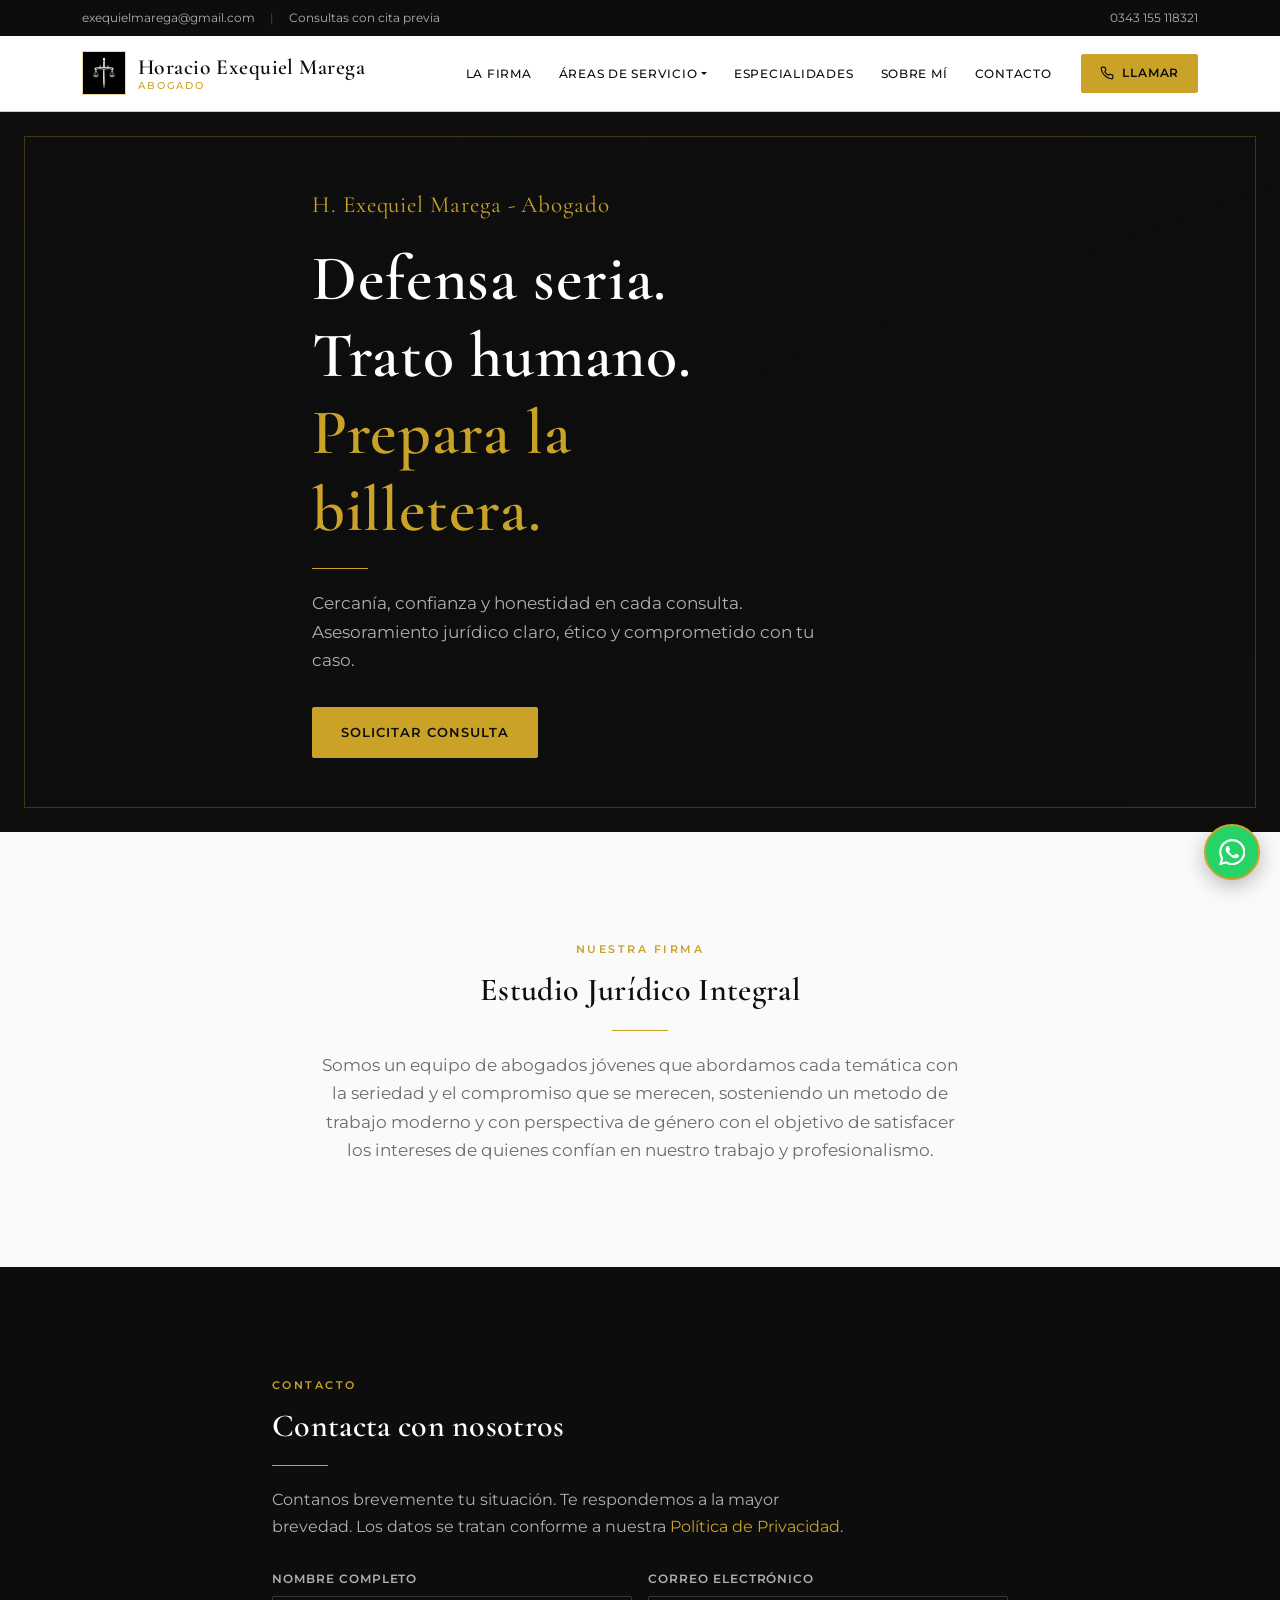
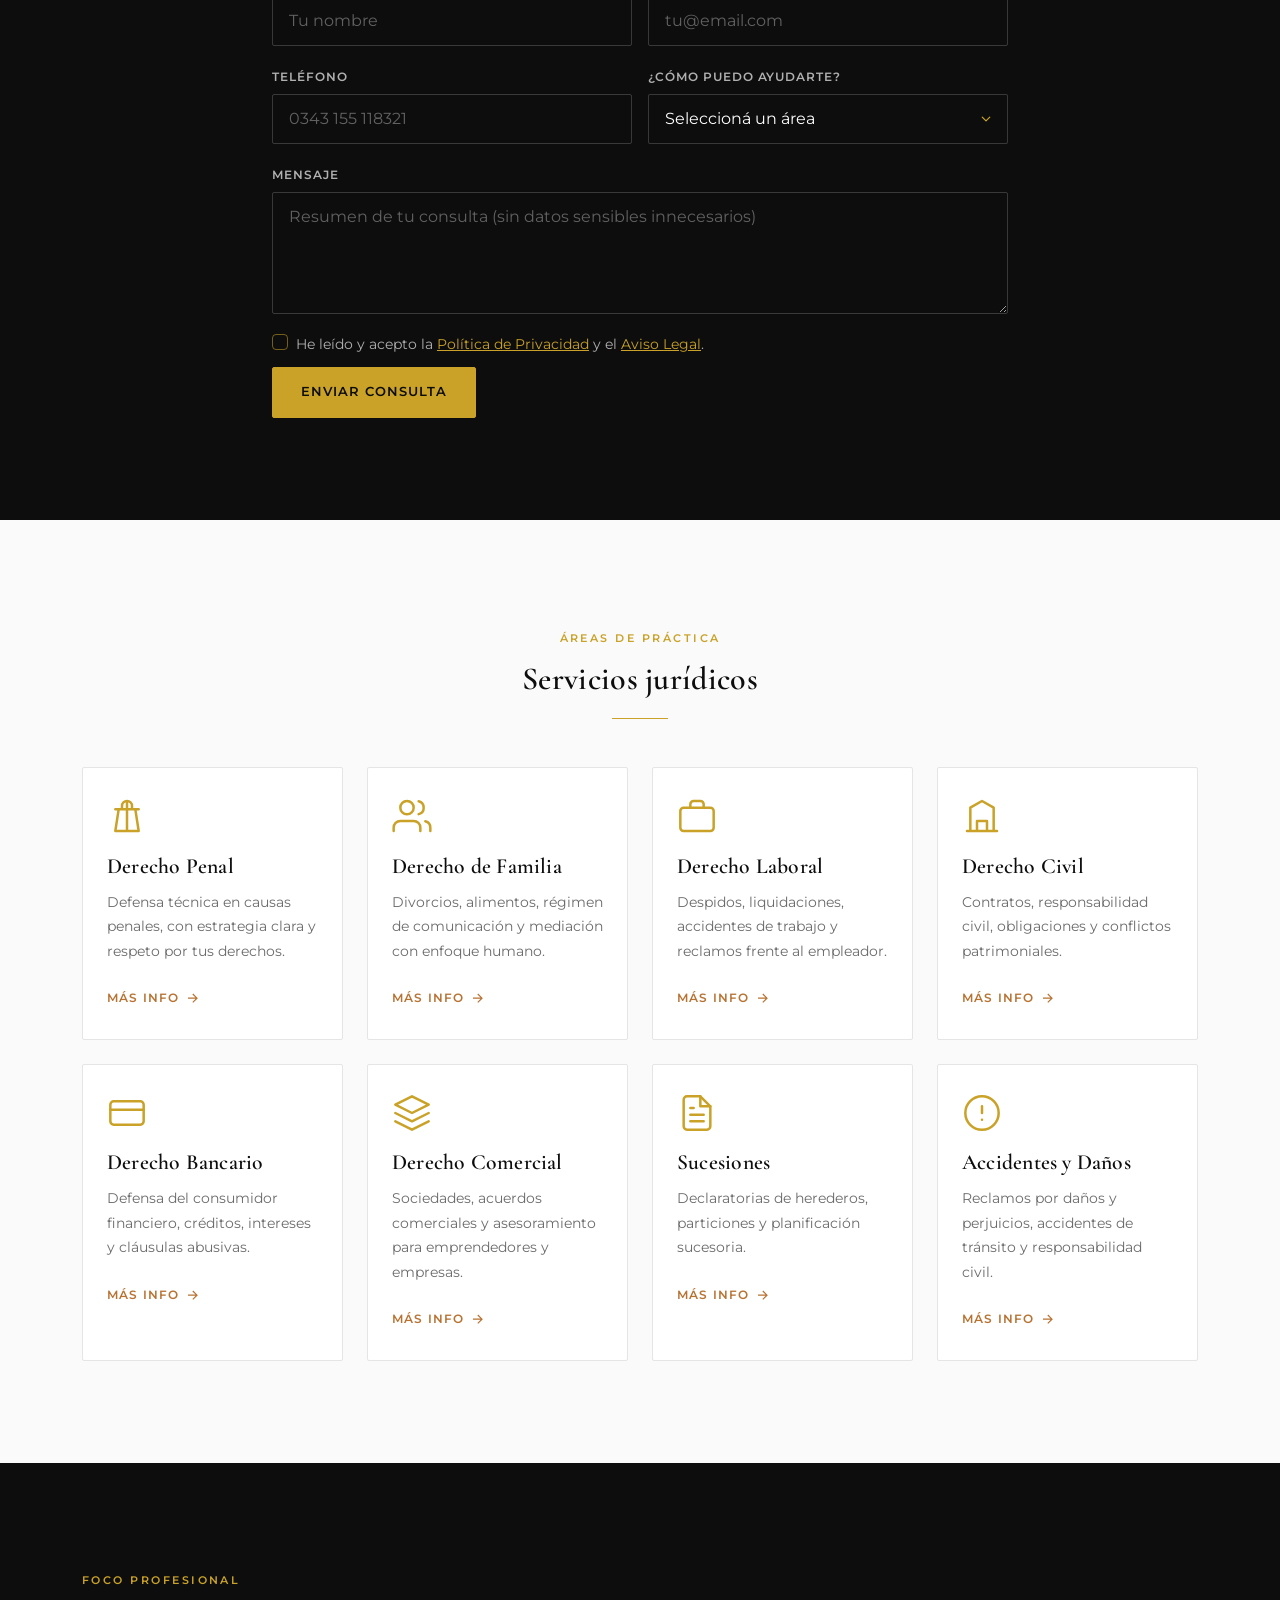
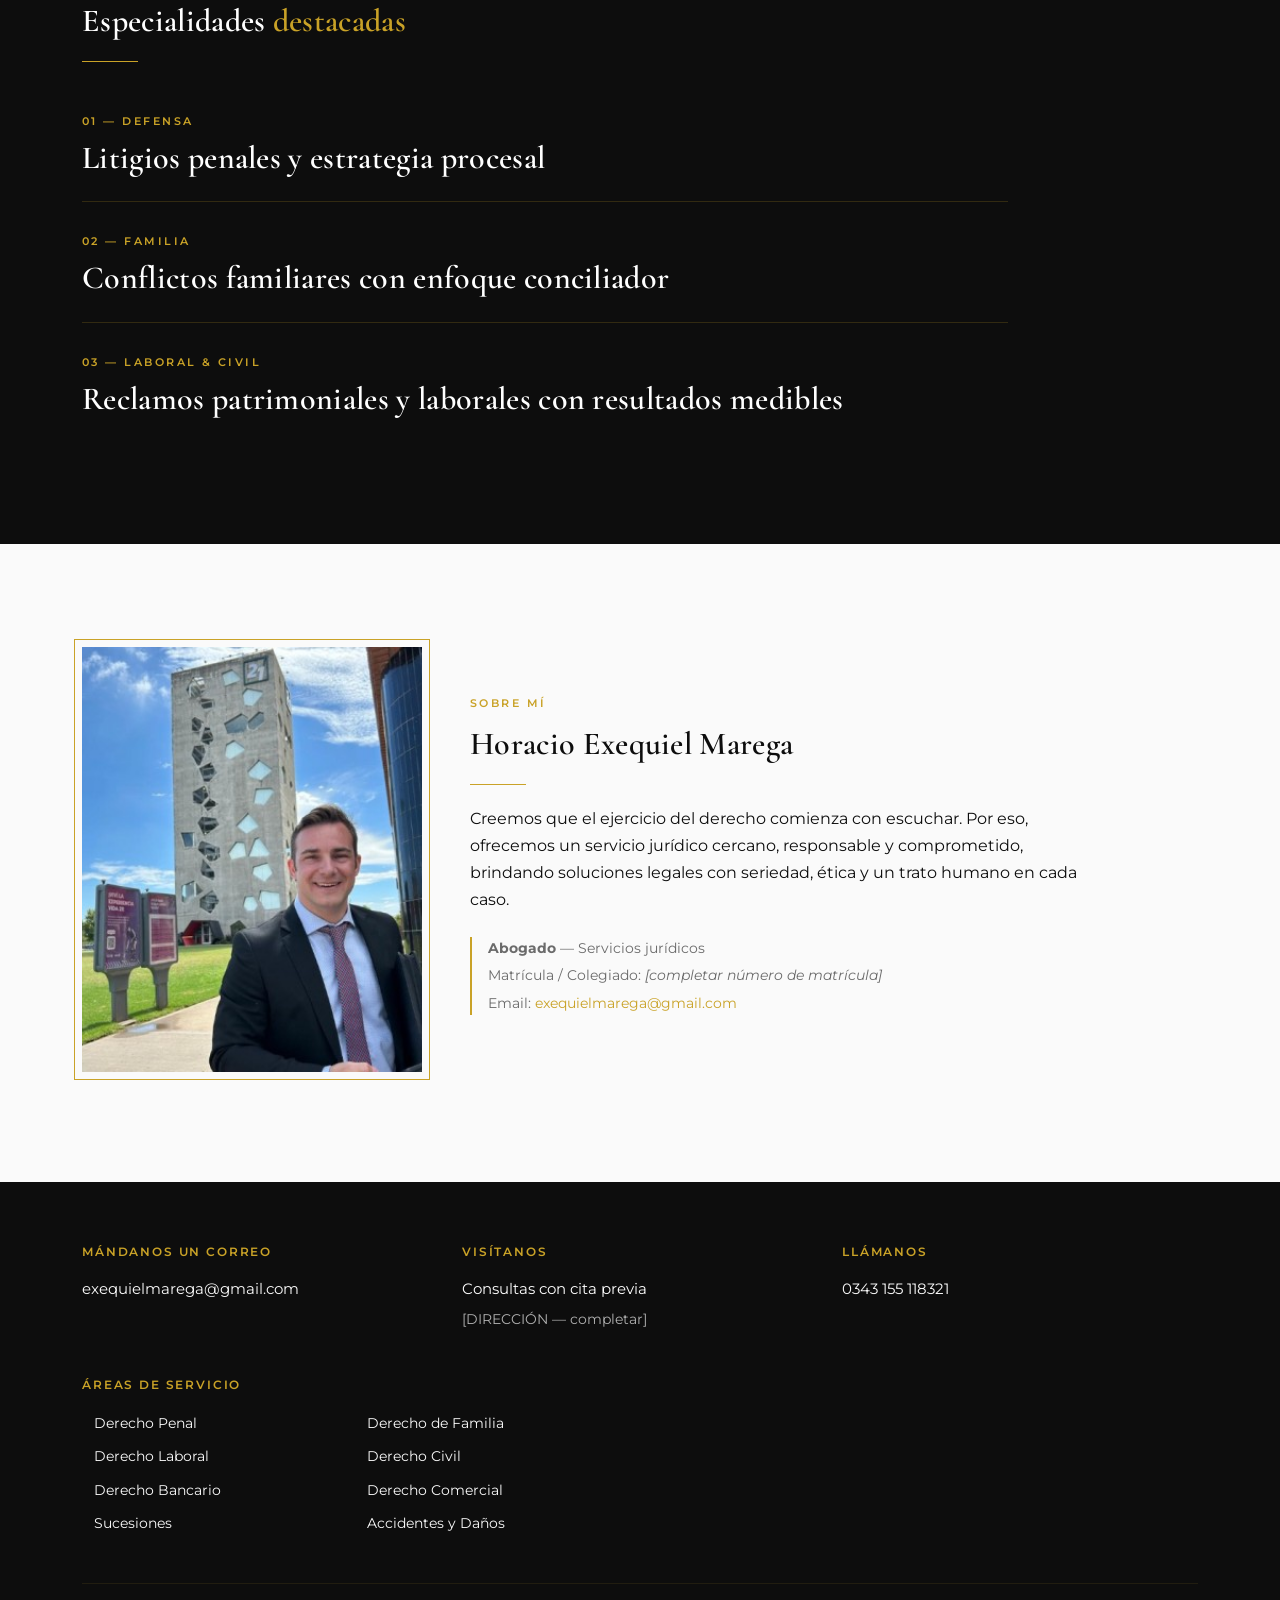
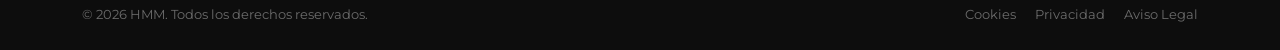
==== commit 27701ed9: "Update index.html" ====
--- a/index.html
+++ b/index.html
@@ -3,9 +3,10 @@
 <head>
   <meta charset="UTF-8">
   <meta name="viewport" content="width=device-width, initial-scale=1">
-  <meta name="description" content="Horacio Exequiel Marega Abogado — Asesoramiento jurídico cercano, ético y profesional. Derecho penal, familia, laboral, civil y bancario.">
+  <meta name="description" content="H. Exequiel Marega - Abogado — Asesoramiento jurídico cercano, ético y profesional. Derecho penal, familia, laboral, civil y bancario.">
   <meta name="theme-color" content="#0D0D0D">
-  <title>Horacio Exequiel Marega Abogado | Despacho jurídico</title>
+  <link rel="icon" href="img/Logo.svg" type="image/svg+xml">
+  <title>H. Exequiel Marega - Abogado | Despacho jurídico</title>
 
   <!--
     NOTAS DE SEGURIDAD PARA PRODUCCIÓN (despliegue)
@@ -58,7 +59,7 @@
     <nav class="navbar navbar-expand-lg em-navbar" id="mainNav" aria-label="Principal">
       <div class="container">
         <a class="em-brand navbar-brand mb-0" href="#top">
-          <img class="em-brand-logo" src="img/Logo.jpg" width="48" height="48" alt="Horacio Exequiel Marega Abogado">
+          <img class="em-brand-logo" src="img/Logo.jpg" width="48" height="48" alt="H. Exequiel Marega - Abogado">
           <span class="em-brand-text">
             <span class="em-brand-name">Horacio Exequiel Marega</span>
             <span class="em-brand-tag">Abogado</span>
@@ -104,11 +105,29 @@
 
     <!-- ========== 2. HERO ========== -->
     <section class="em-hero" aria-labelledby="hero-title">
-      <img class="em-hero-watermark" src="img/Logo.svg" alt="" aria-hidden="true" width="800" height="800">
+      <!--
+        ALTERNATIVA (comentado): logo SVG como marca de agua de fondo
+        <img class="em-hero-watermark" src="img/Logo.svg" alt="" aria-hidden="true" width="800" height="800">
+      -->
+
+      <!-- Fondo de video local (MP4) — mute + autoplay + loop -->
+      <div class="em-hero-video" aria-hidden="true">
+        <video
+          autoplay
+          muted
+          loop
+          playsinline
+          preload="metadata"
+        >
+          <source src="Vid/VideoHero.mp4" type="video/mp4">
+        </video>
+      </div>
+      <div class="em-hero-overlay" aria-hidden="true"></div>
+
       <div class="container">
         <div class="row align-items-center">
           <div class="col-lg-8 col-xl-7">
-            <p class="em-hero-brand">Horacio Exequiel Marega Abogado</p>
+            <p class="em-hero-brand">H. Exequiel Marega - Abogado</p>
             <h1 id="hero-title" class="em-hero-title">
               Defensa seria.<br>
               Trato humano.<br>
@@ -131,12 +150,10 @@
         <div class="row justify-content-center text-center">
           <div class="col-lg-8">
             <p class="em-kicker">Nuestra firma</p>
-            <h2 id="valores-title">Servicio jurídico con seriedad y cercanía</h2>
+            <h2 id="valores-title">Estudio Jurídico Integral</h2>
             <hr class="em-divider em-divider--center">
             <p class="em-values-lead mx-auto mb-0">
-              Creemos que el ejercicio del derecho comienza con escuchar. Por eso,
-              ofrecemos un servicio jurídico cercano, responsable y comprometido,
-              brindando soluciones legales con seriedad, ética y un trato humano en cada caso.
+             Somos un equipo de abogados jóvenes que abordamos cada temática con la seriedad y el compromiso que se merecen, sosteniendo un metodo de trabajo moderno y con perspectiva de género con el objetivo de satisfacer los intereses de quienes confían en nuestro trabajo y profesionalismo.
             </p>
           </div>
         </div>
